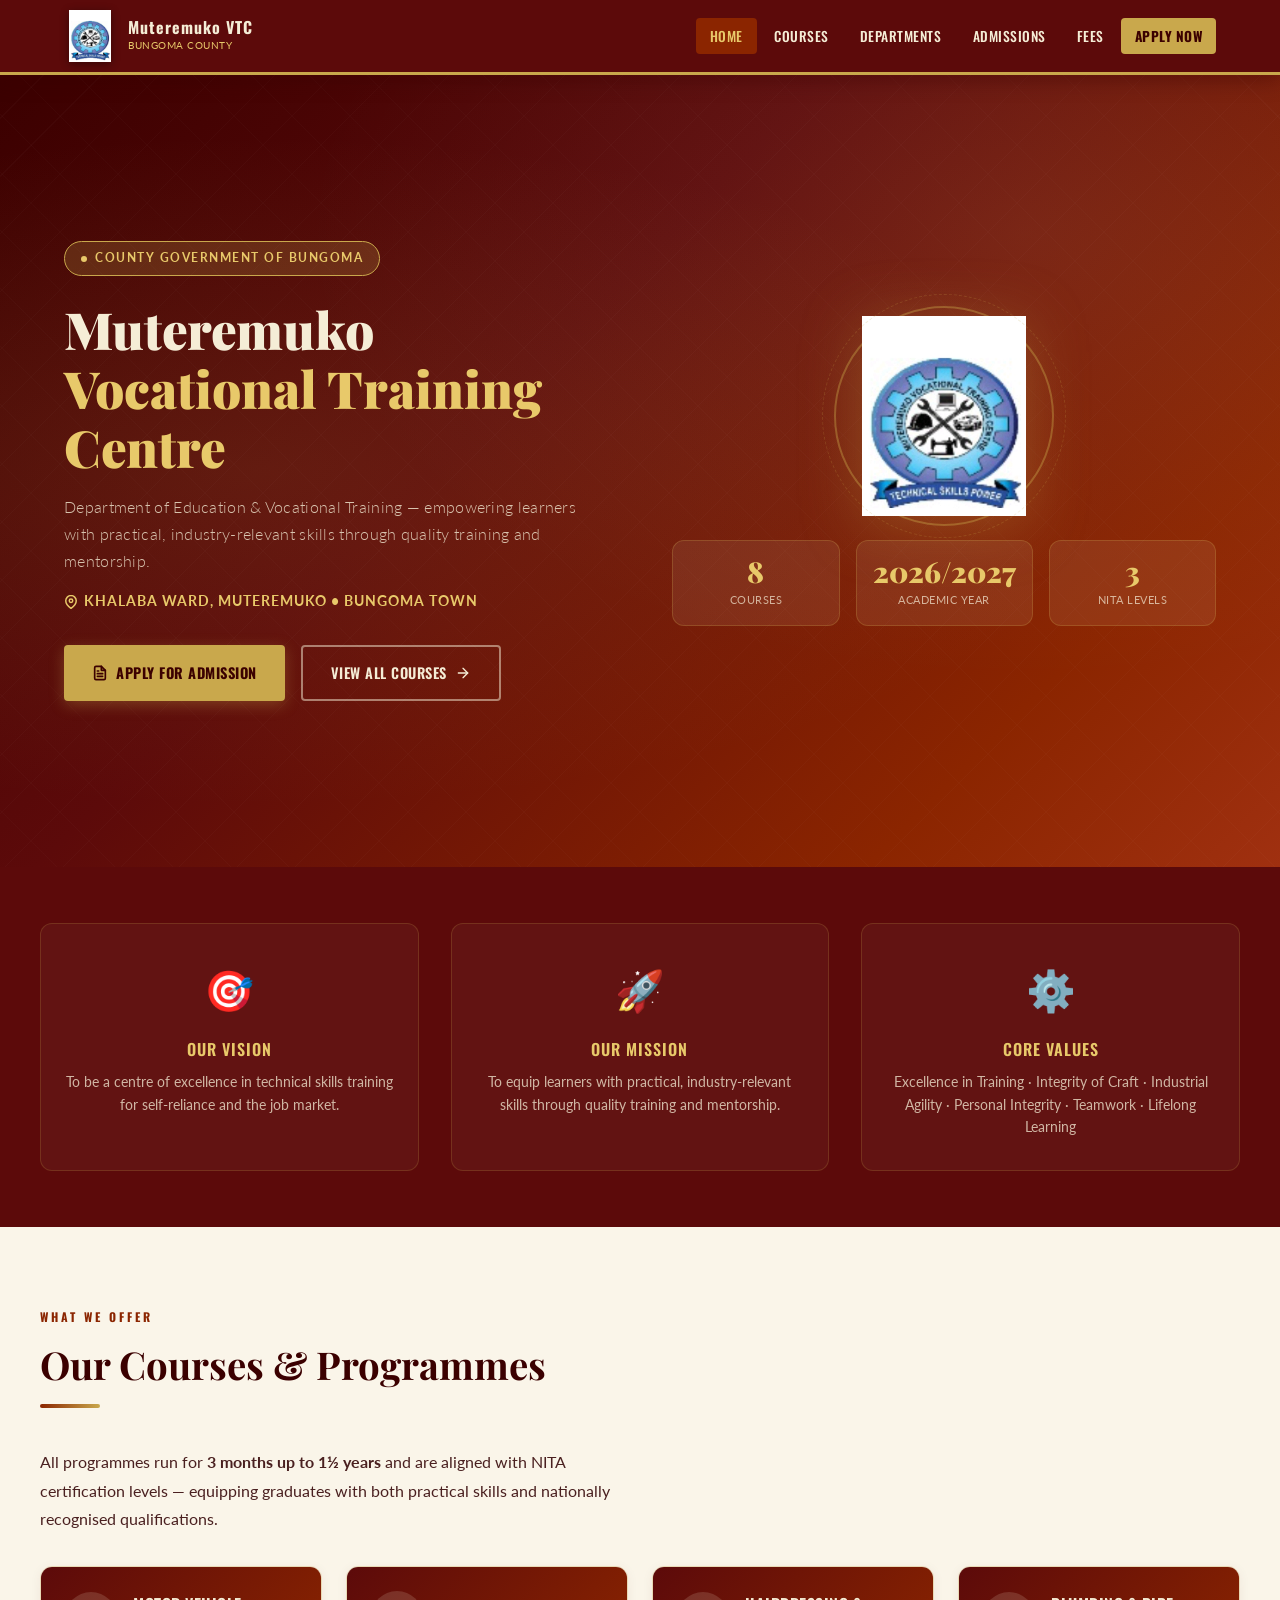
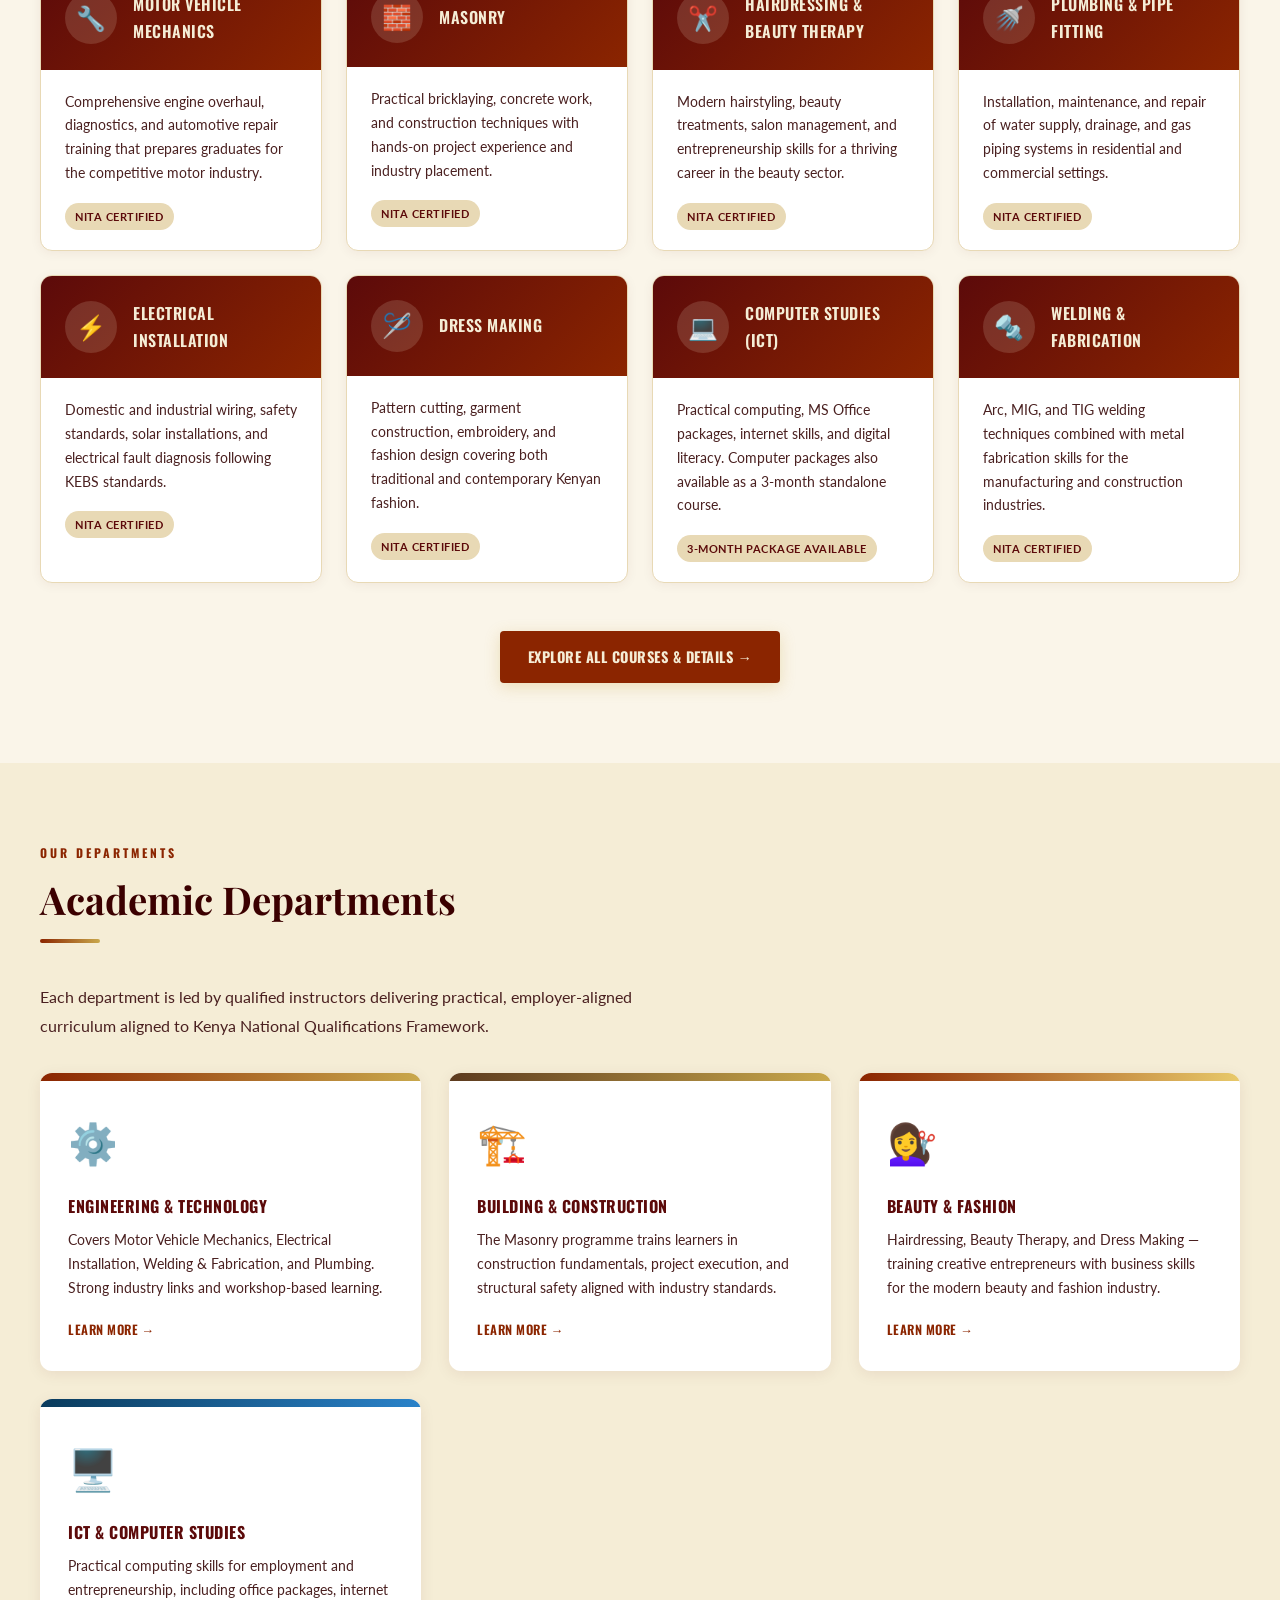
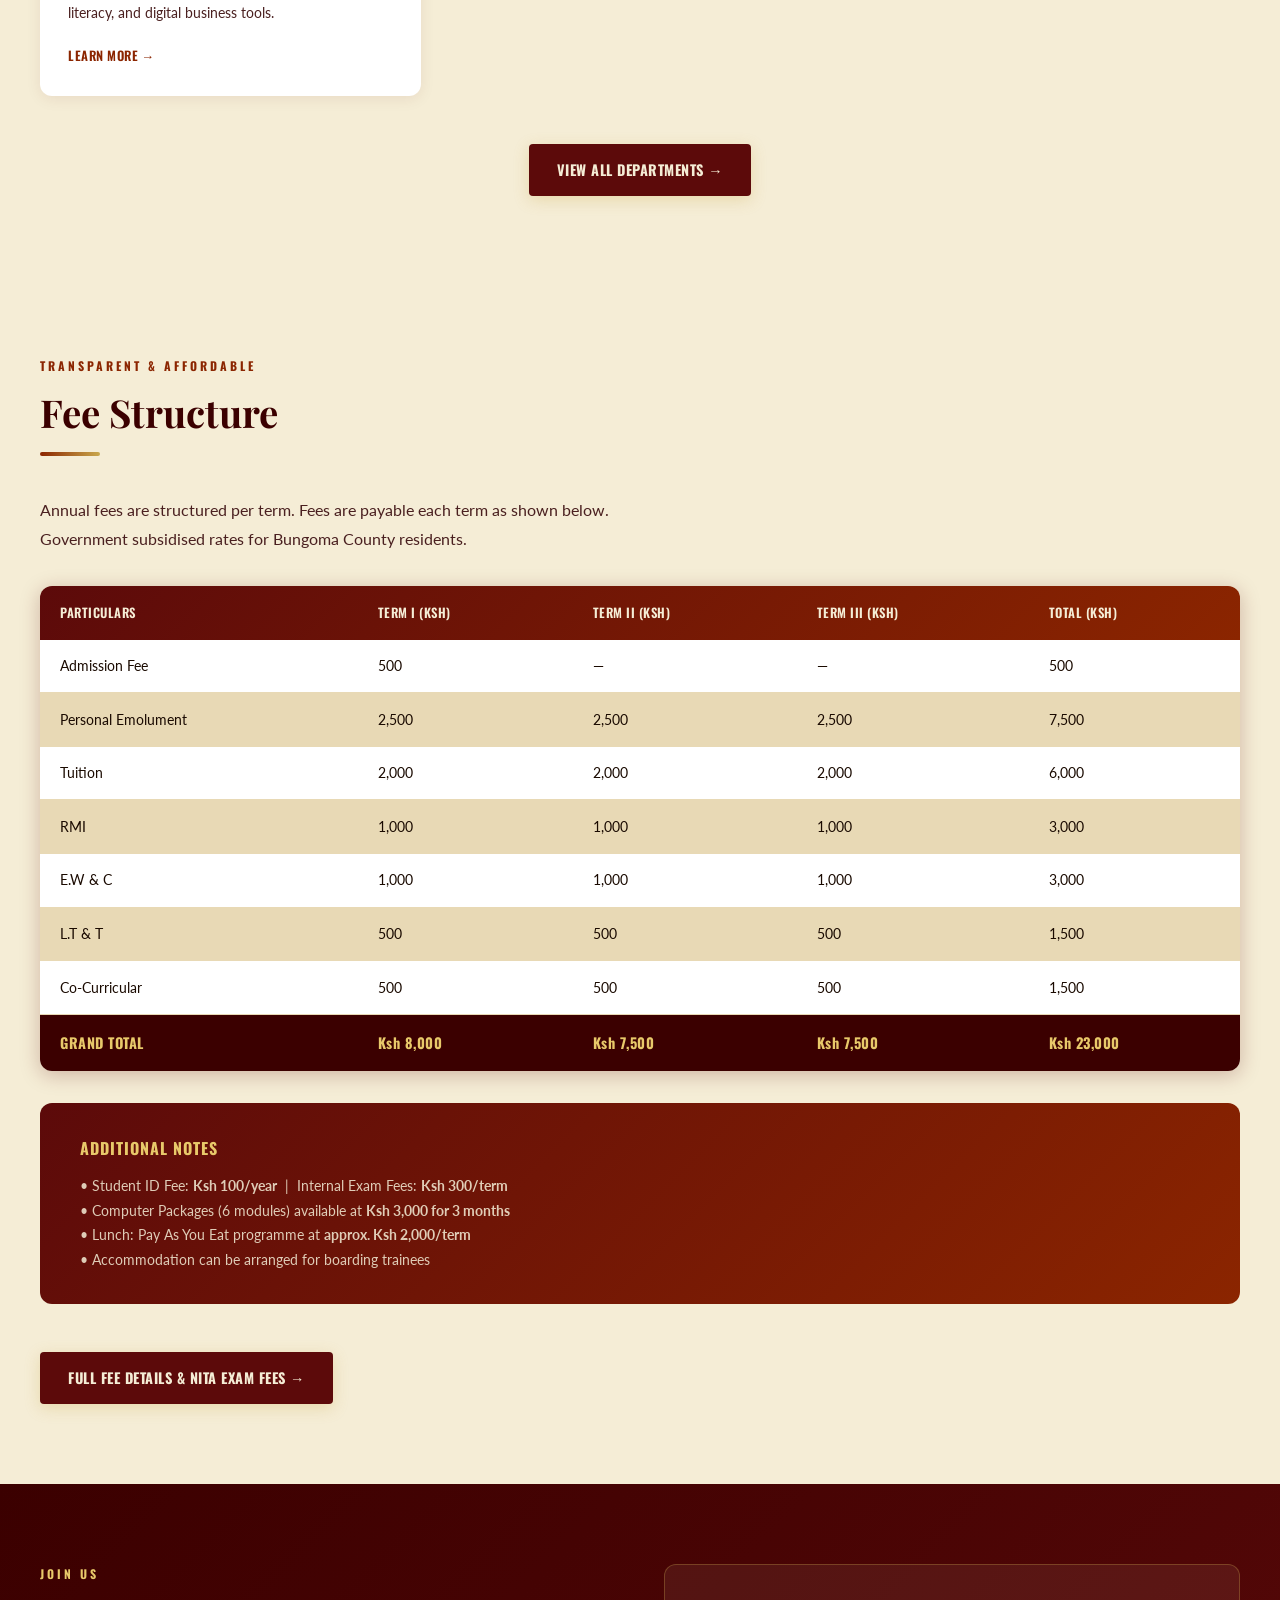
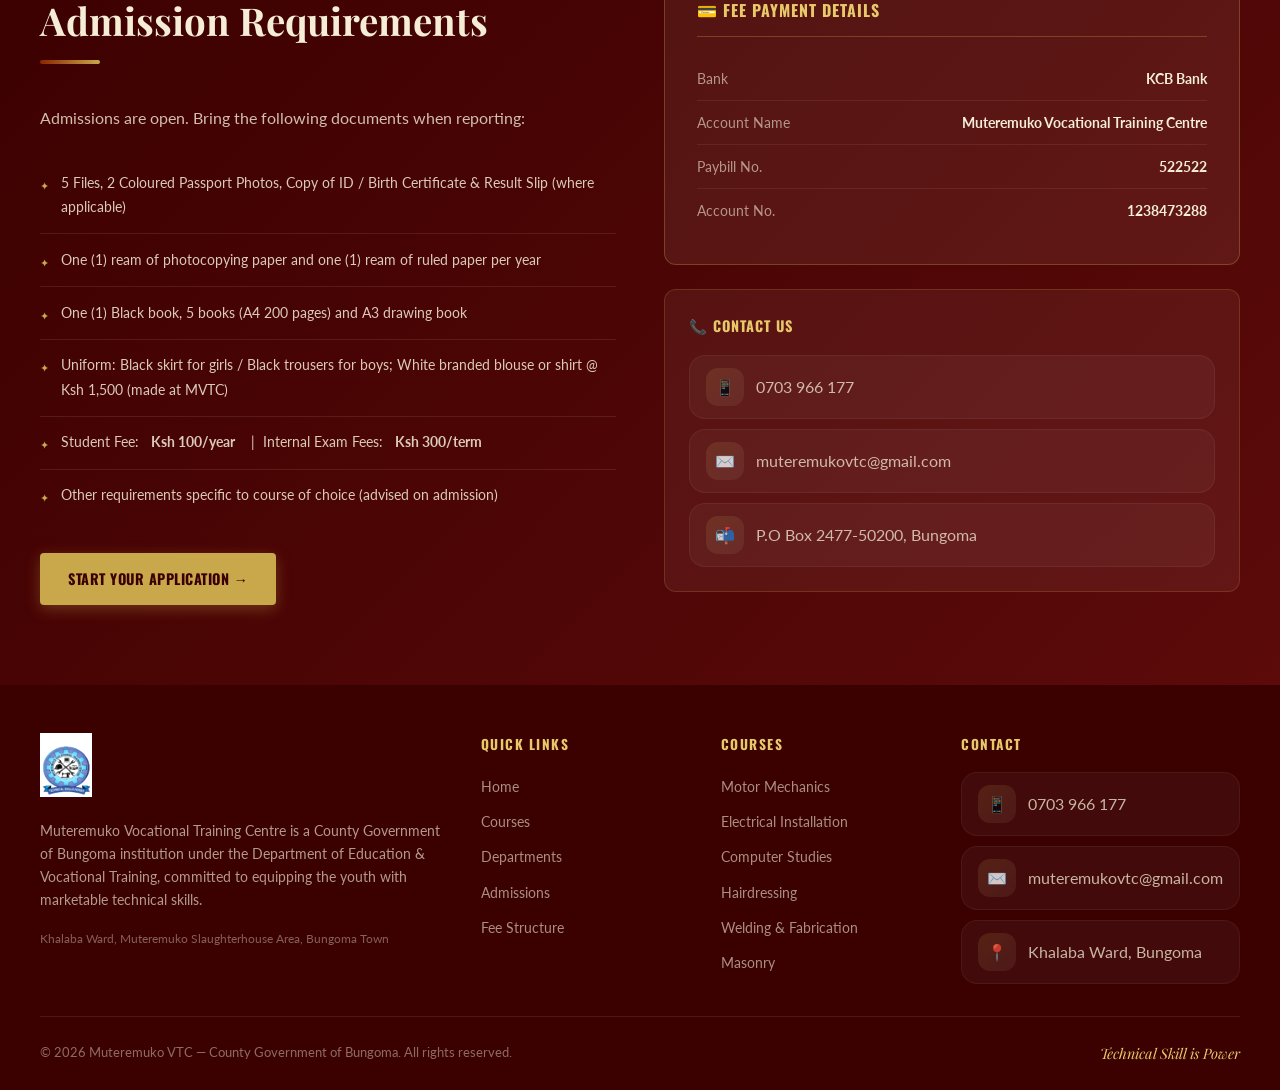
==== index.html @ 50df10f2 "Add files via upload" ====
<!DOCTYPE html>
<html lang="en">
<head>
  <meta charset="UTF-8" />
  <meta name="viewport" content="width=device-width, initial-scale=1.0" />
  <title>Muteremuko VTC | Bungoma County – Technical Skills is Power</title>
  <meta name="description" content="Muteremuko Vocational Training Centre – Bungoma County's premier government vocational institution offering quality skills training in Motor Mechanics, Masonry, Hairdressing, Plumbing, ICT, and more.">
  <link rel="stylesheet" href="style.css" />
</head>
<body>

<!-- NAVBAR -->
<nav class="navbar" role="navigation" aria-label="Main Navigation">
  <div class="nav-container">
    <a href="index.html" class="nav-brand" aria-label="Muteremuko VTC Home">
      <img src="logo.jpeg" alt="Muteremuko VTC Logo" />
      <div class="nav-brand-text">
        <span class="nav-brand-name">Muteremuko VTC</span>
        <span class="nav-brand-sub">Bungoma County</span>
      </div>
    </a>
    <ul class="nav-links">
      <li><a href="index.html" class="active">Home</a></li>
      <li><a href="courses.html">Courses</a></li>
      <li><a href="departments.html">Departments</a></li>
      <li><a href="admissions.html">Admissions</a></li>
      <li><a href="fees.html">Fees</a></li>
      <li class="nav-cta"><a href="admissions.html">Apply Now</a></li>
    </ul>
    <button class="hamburger" aria-label="Toggle menu" aria-expanded="false">
      <span></span><span></span><span></span>
    </button>
  </div>
</nav>

<!-- HERO -->
<section class="hero" aria-label="Welcome Banner">
  <div class="hero-pattern" aria-hidden="true"></div>
  <div class="hero-content">
    <div class="hero-text">
      <div class="hero-badge">County Government of Bungoma</div>
      <h1 class="hero-title">
        Muteremuko<br>
        <span>Vocational Training Centre</span>
      </h1>
      <p class="hero-subtitle">
        Department of Education &amp; Vocational Training — empowering learners with practical, industry-relevant skills through quality training and mentorship.
      </p>
      <p class="hero-location">
        <svg width="14" height="14" viewBox="0 0 24 24" fill="none" stroke="currentColor" stroke-width="2.5" stroke-linecap="round" stroke-linejoin="round" aria-hidden="true"><path d="M21 10c0 7-9 13-9 13s-9-6-9-13a9 9 0 0118 0z"/><circle cx="12" cy="10" r="3"/></svg>
        Khalaba Ward, Muteremuko &bull; Bungoma Town
      </p>
      <div class="hero-actions">
        <a href="admissions.html" class="btn-primary">
          <svg width="16" height="16" viewBox="0 0 24 24" fill="none" stroke="currentColor" stroke-width="2.5" stroke-linecap="round" stroke-linejoin="round" aria-hidden="true"><path d="M14 2H6a2 2 0 00-2 2v16a2 2 0 002 2h12a2 2 0 002-2V8z"/><polyline points="14 2 14 8 20 8"/><line x1="16" y1="13" x2="8" y2="13"/><line x1="16" y1="17" x2="8" y2="17"/><polyline points="10 9 9 9 8 9"/></svg>
          Apply for Admission
        </a>
        <a href="courses.html" class="btn-secondary">
          View All Courses
          <svg width="16" height="16" viewBox="0 0 24 24" fill="none" stroke="currentColor" stroke-width="2" stroke-linecap="round" stroke-linejoin="round" aria-hidden="true"><line x1="5" y1="12" x2="19" y2="12"/><polyline points="12 5 19 12 12 19"/></svg>
        </a>
      </div>
    </div>
    <div class="hero-visual" aria-hidden="true">
      <div class="hero-logo-wrapper">
        <img src="logo.jpeg" alt="Muteremuko VTC Crest" />
      </div>
      <div class="hero-stats">
        <div class="stat-card">
          <div class="stat-number" data-count="8">0</div>
          <div class="stat-label">Courses</div>
        </div>
        <div class="stat-card">
          <div class="stat-number"><span class="auto-academic-year">2026/2027</span></div>
          <div class="stat-label">Academic Year</div>
        </div>
        <div class="stat-card">
          <div class="stat-number" data-count="3">0</div>
          <div class="stat-label">NITA Levels</div>
        </div>
      </div>
    </div>
  </div>
</section>

<!-- ABOUT STRIP -->
<div class="about-strip" aria-label="Our Mission and Values">
  <div class="about-strip-grid">
    <div class="about-strip-item reveal">
      <div class="about-strip-icon">🎯</div>
      <h3>Our Vision</h3>
      <p>To be a centre of excellence in technical skills training for self-reliance and the job market.</p>
    </div>
    <div class="about-strip-item reveal">
      <div class="about-strip-icon">🚀</div>
      <h3>Our Mission</h3>
      <p>To equip learners with practical, industry-relevant skills through quality training and mentorship.</p>
    </div>
    <div class="about-strip-item reveal">
      <div class="about-strip-icon">⚙️</div>
      <h3>Core Values</h3>
      <p>Excellence in Training · Integrity of Craft · Industrial Agility · Personal Integrity · Teamwork · Lifelong Learning</p>
    </div>
  </div>
</div>

<!-- COURSES SECTION -->
<section class="courses-section" id="courses" aria-labelledby="courses-heading">
  <div class="section-container">
    <p class="section-label reveal">What We Offer</p>
    <h2 class="section-title reveal" id="courses-heading">Our Courses &amp; Programmes</h2>
    <div class="section-divider reveal" aria-hidden="true"></div>
    <p class="section-intro reveal">
      All programmes run for <strong>3 months up to 1½ years</strong> and are aligned with NITA certification levels — equipping graduates with both practical skills and nationally recognised qualifications.
    </p>

    <div class="courses-grid">
      <a href="courses.html#motor-vehicle" class="course-card reveal">
        <div class="course-card-header">
          <div class="course-icon">🔧</div>
          <h3>Motor Vehicle Mechanics</h3>
        </div>
        <div class="course-card-body">
          <p>Comprehensive engine overhaul, diagnostics, and automotive repair training that prepares graduates for the competitive motor industry.</p>
          <span class="course-tag">NITA Certified</span>
        </div>
      </a>

      <a href="courses.html#masonry" class="course-card reveal">
        <div class="course-card-header">
          <div class="course-icon">🧱</div>
          <h3>Masonry</h3>
        </div>
        <div class="course-card-body">
          <p>Practical bricklaying, concrete work, and construction techniques with hands-on project experience and industry placement.</p>
          <span class="course-tag">NITA Certified</span>
        </div>
      </a>

      <a href="courses.html#hairdressing" class="course-card reveal">
        <div class="course-card-header">
          <div class="course-icon">✂️</div>
          <h3>Hairdressing &amp; Beauty Therapy</h3>
        </div>
        <div class="course-card-body">
          <p>Modern hairstyling, beauty treatments, salon management, and entrepreneurship skills for a thriving career in the beauty sector.</p>
          <span class="course-tag">NITA Certified</span>
        </div>
      </a>

      <a href="courses.html#plumbing" class="course-card reveal">
        <div class="course-card-header">
          <div class="course-icon">🚿</div>
          <h3>Plumbing &amp; Pipe Fitting</h3>
        </div>
        <div class="course-card-body">
          <p>Installation, maintenance, and repair of water supply, drainage, and gas piping systems in residential and commercial settings.</p>
          <span class="course-tag">NITA Certified</span>
        </div>
      </a>

      <a href="courses.html#electrical" class="course-card reveal">
        <div class="course-card-header">
          <div class="course-icon">⚡</div>
          <h3>Electrical Installation</h3>
        </div>
        <div class="course-card-body">
          <p>Domestic and industrial wiring, safety standards, solar installations, and electrical fault diagnosis following KEBS standards.</p>
          <span class="course-tag">NITA Certified</span>
        </div>
      </a>

      <a href="courses.html#dressmaking" class="course-card reveal">
        <div class="course-card-header">
          <div class="course-icon">🪡</div>
          <h3>Dress Making</h3>
        </div>
        <div class="course-card-body">
          <p>Pattern cutting, garment construction, embroidery, and fashion design covering both traditional and contemporary Kenyan fashion.</p>
          <span class="course-tag">NITA Certified</span>
        </div>
      </a>

      <a href="courses.html#ict" class="course-card reveal">
        <div class="course-card-header">
          <div class="course-icon">💻</div>
          <h3>Computer Studies (ICT)</h3>
        </div>
        <div class="course-card-body">
          <p>Practical computing, MS Office packages, internet skills, and digital literacy. Computer packages also available as a 3-month standalone course.</p>
          <span class="course-tag">3-Month Package Available</span>
        </div>
      </a>

      <a href="courses.html#welding" class="course-card reveal">
        <div class="course-card-header">
          <div class="course-icon">🔩</div>
          <h3>Welding &amp; Fabrication</h3>
        </div>
        <div class="course-card-body">
          <p>Arc, MIG, and TIG welding techniques combined with metal fabrication skills for the manufacturing and construction industries.</p>
          <span class="course-tag">NITA Certified</span>
        </div>
      </a>
    </div>

    <div class="courses-cta reveal">
      <a href="courses.html" class="btn-primary" style="background: var(--brick-red); color: var(--cream);">
        Explore All Courses &amp; Details →
      </a>
    </div>
  </div>
</section>

<!-- DEPARTMENTS PREVIEW -->
<section style="background: var(--cream); padding: 5rem 1.5rem;" aria-labelledby="dept-heading">
  <div class="section-container">
    <p class="section-label reveal">Our Departments</p>
    <h2 class="section-title reveal" id="dept-heading">Academic Departments</h2>
    <div class="section-divider reveal" aria-hidden="true"></div>
    <p class="section-intro reveal">Each department is led by qualified instructors delivering practical, employer-aligned curriculum aligned to Kenya National Qualifications Framework.</p>

    <div class="dept-grid">
      <a href="departments.html#engineering" class="dept-card reveal">
        <div class="dept-card-banner"></div>
        <div class="dept-card-body">
          <div class="dept-icon">⚙️</div>
          <h3>Engineering &amp; Technology</h3>
          <p>Covers Motor Vehicle Mechanics, Electrical Installation, Welding &amp; Fabrication, and Plumbing. Strong industry links and workshop-based learning.</p>
          <span class="dept-link">Learn More →</span>
        </div>
      </a>

      <a href="departments.html#construction" class="dept-card reveal">
        <div class="dept-card-banner" style="background: linear-gradient(to right, #5C3A1E, #C9A84C);"></div>
        <div class="dept-card-body">
          <div class="dept-icon">🏗️</div>
          <h3>Building &amp; Construction</h3>
          <p>The Masonry programme trains learners in construction fundamentals, project execution, and structural safety aligned with industry standards.</p>
          <span class="dept-link">Learn More →</span>
        </div>
      </a>

      <a href="departments.html#hospitality" class="dept-card reveal">
        <div class="dept-card-banner" style="background: linear-gradient(to right, #8B2500, #E8C96A);"></div>
        <div class="dept-card-body">
          <div class="dept-icon">💇‍♀️</div>
          <h3>Beauty &amp; Fashion</h3>
          <p>Hairdressing, Beauty Therapy, and Dress Making — training creative entrepreneurs with business skills for the modern beauty and fashion industry.</p>
          <span class="dept-link">Learn More →</span>
        </div>
      </a>

      <a href="departments.html#ict" class="dept-card reveal">
        <div class="dept-card-banner" style="background: linear-gradient(to right, #0A3B5C, #2A82C9);"></div>
        <div class="dept-card-body">
          <div class="dept-icon">🖥️</div>
          <h3>ICT &amp; Computer Studies</h3>
          <p>Practical computing skills for employment and entrepreneurship, including office packages, internet literacy, and digital business tools.</p>
          <span class="dept-link">Learn More →</span>
        </div>
      </a>
    </div>

    <div class="courses-cta reveal">
      <a href="departments.html" class="btn-primary" style="background: var(--maroon); color: var(--cream);">
        View All Departments →
      </a>
    </div>
  </div>
</section>

<!-- FEE SNAPSHOT -->
<section class="fees-section" id="fees" aria-labelledby="fees-heading">
  <div class="section-container">
    <p class="section-label reveal">Transparent &amp; Affordable</p>
    <h2 class="section-title reveal" id="fees-heading">Fee Structure</h2>
    <div class="section-divider reveal" aria-hidden="true"></div>
    <p class="section-intro reveal">Annual fees are structured per term. Fees are payable each term as shown below. Government subsidised rates for Bungoma County residents.</p>

    <div class="fee-table-wrapper reveal">
      <table class="fee-table" aria-label="Annual Fee Structure">
        <thead>
          <tr>
            <th>Particulars</th>
            <th>Term I (Ksh)</th>
            <th>Term II (Ksh)</th>
            <th>Term III (Ksh)</th>
            <th>Total (Ksh)</th>
          </tr>
        </thead>
        <tbody>
          <tr><td>Admission Fee</td><td>500</td><td>—</td><td>—</td><td>500</td></tr>
          <tr><td>Personal Emolument</td><td>2,500</td><td>2,500</td><td>2,500</td><td>7,500</td></tr>
          <tr><td>Tuition</td><td>2,000</td><td>2,000</td><td>2,000</td><td>6,000</td></tr>
          <tr><td>RMI</td><td>1,000</td><td>1,000</td><td>1,000</td><td>3,000</td></tr>
          <tr><td>E.W &amp; C</td><td>1,000</td><td>1,000</td><td>1,000</td><td>3,000</td></tr>
          <tr><td>L.T &amp; T</td><td>500</td><td>500</td><td>500</td><td>1,500</td></tr>
          <tr><td>Co-Curricular</td><td>500</td><td>500</td><td>500</td><td>1,500</td></tr>
        </tbody>
        <tfoot>
          <tr>
            <td>GRAND TOTAL</td>
            <td>Ksh 8,000</td>
            <td>Ksh 7,500</td>
            <td>Ksh 7,500</td>
            <td>Ksh 23,000</td>
          </tr>
        </tfoot>
      </table>
    </div>

    <div style="margin-top: 1.5rem;" class="reveal">
      <div class="highlight-box">
        <h3>Additional Notes</h3>
        <p>
          • Student ID Fee: <strong>Ksh 100/year</strong> &nbsp;|&nbsp; Internal Exam Fees: <strong>Ksh 300/term</strong><br>
          • Computer Packages (6 modules) available at <strong>Ksh 3,000 for 3 months</strong><br>
          • Lunch: Pay As You Eat programme at <strong>approx. Ksh 2,000/term</strong><br>
          • Accommodation can be arranged for boarding trainees
        </p>
      </div>
    </div>

    <div class="courses-cta reveal" style="text-align: left;">
      <a href="fees.html" class="btn-primary" style="background: var(--maroon); color: var(--cream);">Full Fee Details &amp; NITA Exam Fees →</a>
    </div>
  </div>
</section>

<!-- ADMISSION CTA -->
<section class="admission-section" id="admissions" aria-labelledby="admissions-heading">
  <div class="section-container">
    <div style="display: grid; grid-template-columns: 1fr 1fr; gap: 3rem; align-items: start;">
      <div>
        <p class="section-label reveal">Join Us</p>
        <h2 class="section-title reveal" id="admissions-heading">Admission Requirements</h2>
        <div class="section-divider reveal" aria-hidden="true"></div>
        <p class="section-intro reveal">Admissions are open. Bring the following documents when reporting:</p>

        <ul class="req-list reveal" style="margin-top: 1.5rem;">
          <li>5 Files, 2 Coloured Passport Photos, Copy of ID / Birth Certificate &amp; Result Slip (where applicable)</li>
          <li>One (1) ream of photocopying paper and one (1) ream of ruled paper per year</li>
          <li>One (1) Black book, 5 books (A4 200 pages) and A3 drawing book</li>
          <li>Uniform: Black skirt for girls / Black trousers for boys; White branded blouse or shirt @ Ksh 1,500 (made at MVTC)</li>
          <li>Student Fee: <strong>Ksh 100/year</strong> &nbsp;|&nbsp; Internal Exam Fees: <strong>Ksh 300/term</strong></li>
          <li>Other requirements specific to course of choice (advised on admission)</li>
        </ul>

        <div style="margin-top: 2rem;" class="reveal">
          <a href="admissions.html" class="btn-primary">Start Your Application →</a>
        </div>
      </div>
      <div class="reveal">
        <div class="bank-details">
          <h3>💳 Fee Payment Details</h3>
          <div class="bank-row"><span class="bank-label">Bank</span><span class="bank-value">KCB Bank</span></div>
          <div class="bank-row"><span class="bank-label">Account Name</span><span class="bank-value">Muteremuko Vocational Training Centre</span></div>
          <div class="bank-row"><span class="bank-label">Paybill No.</span><span class="bank-value">522522</span></div>
          <div class="bank-row"><span class="bank-label">Account No.</span><span class="bank-value">1238473288</span></div>
        </div>

        <div style="margin-top: 1.5rem; background: rgba(245,237,214,0.06); border: 1px solid rgba(201,168,76,0.2); border-radius: 12px; padding: 1.5rem;">
          <h3 style="font-family: var(--font-heading); color: var(--gold-light); text-transform: uppercase; font-size: 0.9rem; letter-spacing: 1px; margin-bottom: 1rem;">📞 Contact Us</h3>
          <div class="footer-contact-list">
            <a href="https://wa.me/2540703966177" target="_blank" class="footer-contact-item">
              <span class="footer-icon">📱</span>
              <span>0703 966 177</span>
            </a>
            <a href="https://mail.google.com/mail/?view=cm&to=muteremukovtc@gmail.com" target="_blank" class="footer-contact-item">
              <span class="footer-icon">✉️</span>
              <span>muteremukovtc@gmail.com</span>
            </a>
            <a href="https://www.google.com/maps/search/?api=1&query=Muteremuko+VTC+Bungoma" target="_blank" class="footer-contact-item">
              <span class="footer-icon">📬</span>
              <span>P.O Box 2477-50200, Bungoma</span>
            </a>
          </div>
        </div>
      </div>
    </div>
  </div>
</section>

<!-- FOOTER -->
<footer>
  <div class="footer-grid">
    <div class="footer-brand">
      <img src="logo.jpeg" alt="Muteremuko VTC Logo" />
      <p>
        Muteremuko Vocational Training Centre is a County Government of Bungoma institution under the Department of Education &amp; Vocational Training, committed to equipping the youth with marketable technical skills.
      </p>
      <p style="margin-top: 1rem; color: rgba(245,237,214,0.4); font-size: 0.75rem;">
        Khalaba Ward, Muteremuko Slaughterhouse Area, Bungoma Town
      </p>
    </div>
    <div class="footer-col">
      <h4>Quick Links</h4>
      <ul>
        <li><a href="index.html">Home</a></li>
        <li><a href="courses.html">Courses</a></li>
        <li><a href="departments.html">Departments</a></li>
        <li><a href="admissions.html">Admissions</a></li>
        <li><a href="fees.html">Fee Structure</a></li>
      </ul>
    </div>
    <div class="footer-col">
      <h4>Courses</h4>
      <ul>
        <li><a href="courses.html#motor-vehicle">Motor Mechanics</a></li>
        <li><a href="courses.html#electrical">Electrical Installation</a></li>
        <li><a href="courses.html#ict">Computer Studies</a></li>
        <li><a href="courses.html#hairdressing">Hairdressing</a></li>
        <li><a href="courses.html#welding">Welding &amp; Fabrication</a></li>
        <li><a href="courses.html#masonry">Masonry</a></li>
      </ul>
    </div>
    <div class="footer-col">
      <h4>Contact</h4>
      <div class="footer-contact-list">
        <a href="https://wa.me/2540703966177" target="_blank" class="footer-contact-item">
          <span class="footer-icon">📱</span>
          <span>0703 966 177</span>
        </a>
        <a href="https://mail.google.com/mail/?view=cm&to=muteremukovtc@gmail.com" target="_blank" class="footer-contact-item">
          <span class="footer-icon">✉️</span>
          <span>muteremukovtc@gmail.com</span>
        </a>
        <a href="https://www.google.com/maps/search/?api=1&query=Muteremuko+VTC+Bungoma" target="_blank" class="footer-contact-item">
          <span class="footer-icon">📍</span>
          <span>Khalaba Ward, Bungoma</span>
        </a>
      </div>
    </div>
  </div>
  <div class="footer-bottom">
    <p>&copy; <span class="auto-year">2026</span> Muteremuko VTC &mdash; County Government of Bungoma. All rights reserved.</p>
    <p class="footer-motto">Technical Skill is Power</p>
  </div>
</footer>

<!-- Back to Top -->
<button class="back-to-top" aria-label="Back to top">&#8593;</button>

<script src="main.js"></script>
</body>
</html>
---- style.css ----
/* ============================================
   MUTEREMUKO VTC - MAIN STYLESHEET
   Color Palette: Brick Red, Maroon, Cream
   ============================================ */

@import url('https://fonts.googleapis.com/css2?family=Playfair+Display:wght@400;600;700;900&family=Lato:wght@300;400;700&family=Oswald:wght@400;500;600;700&display=swap');

:root {
  --brick-red: #8B2500;
  --maroon: #5C0A0A;
  --deep-maroon: #3B0000;
  --cream: #F5EDD6;
  --cream-light: #FAF5E9;
  --cream-dark: #E8D9B5;
  --gold: #C9A84C;
  --gold-light: #E8C96A;
  --text-dark: #1A0A00;
  --text-mid: #4A2020;
  --white: #FFFFFF;
  --shadow: rgba(92, 10, 10, 0.25);
  --shadow-deep: rgba(59, 0, 0, 0.45);

  --font-display: 'Playfair Display', Georgia, serif;
  --font-heading: 'Oswald', sans-serif;
  --font-body: 'Lato', sans-serif;

  --transition: 0.3s ease;
  --radius: 4px;
  --radius-lg: 12px;
}

*, *::before, *::after {
  box-sizing: border-box;
  margin: 0;
  padding: 0;
}

html {
  scroll-behavior: smooth;
}

body {
  font-family: var(--font-body);
  background-color: var(--cream-light);
  color: var(--text-dark);
  line-height: 1.7;
  overflow-x: hidden;
}

/* ---- SCROLLBAR ---- */
::-webkit-scrollbar { width: 8px; }
::-webkit-scrollbar-track { background: var(--cream-dark); }
::-webkit-scrollbar-thumb { background: var(--brick-red); border-radius: 4px; }

/* ============ NAVBAR ============ */
.navbar {
  position: sticky;
  top: 0;
  z-index: 1000;
  background: var(--maroon);
  border-bottom: 3px solid var(--gold);
  box-shadow: 0 4px 20px var(--shadow-deep);
}

.nav-container {
  max-width: 1200px;
  margin: 0 auto;
  padding: 0 1.5rem;
  display: flex;
  align-items: center;
  justify-content: space-between;
  height: 72px;
}

.nav-brand {
  display: flex;
  align-items: center;
  gap: 12px;
  text-decoration: none;
}

.nav-brand img {
  height: 52px;
  width: 52px;
  object-fit: contain;
  filter: drop-shadow(0 2px 4px rgba(0,0,0,0.4));
}

.nav-brand-text {
  display: flex;
  flex-direction: column;
}

.nav-brand-name {
  font-family: var(--font-heading);
  font-size: 1rem;
  font-weight: 700;
  color: var(--cream);
  letter-spacing: 1px;
  line-height: 1.2;
}

.nav-brand-sub {
  font-family: var(--font-body);
  font-size: 0.65rem;
  color: var(--gold-light);
  letter-spacing: 0.5px;
  text-transform: uppercase;
}

.nav-links {
  display: flex;
  list-style: none;
  gap: 0.25rem;
  align-items: center;
}

.nav-links a {
  font-family: var(--font-heading);
  font-size: 0.85rem;
  font-weight: 500;
  color: var(--cream);
  text-decoration: none;
  padding: 0.5rem 0.85rem;
  border-radius: var(--radius);
  letter-spacing: 0.5px;
  transition: background var(--transition), color var(--transition);
  text-transform: uppercase;
}

.nav-links a:hover,
.nav-links a.active {
  background: var(--brick-red);
  color: var(--gold-light);
}

.nav-links .nav-cta a {
  background: var(--gold);
  color: var(--deep-maroon);
  font-weight: 700;
}

.nav-links .nav-cta a:hover {
  background: var(--gold-light);
  color: var(--maroon);
}

.hamburger {
  display: none;
  flex-direction: column;
  gap: 5px;
  cursor: pointer;
  padding: 4px;
}

.hamburger span {
  display: block;
  width: 26px;
  height: 2px;
  background: var(--cream);
  border-radius: 2px;
  transition: var(--transition);
}

/* ============ HERO SECTION ============ */
.hero {
  position: relative;
  min-height: 88vh;
  background: linear-gradient(135deg, var(--deep-maroon) 0%, var(--maroon) 40%, var(--brick-red) 80%, #A03010 100%);
  display: flex;
  align-items: center;
  overflow: hidden;
}

.hero::before {
  content: '';
  position: absolute;
  inset: 0;
  background:
    radial-gradient(ellipse at 20% 50%, rgba(201,168,76,0.12) 0%, transparent 60%),
    radial-gradient(ellipse at 80% 20%, rgba(245,237,214,0.08) 0%, transparent 50%);
}

.hero-pattern {
  position: absolute;
  inset: 0;
  background-image:
    repeating-linear-gradient(45deg, transparent, transparent 40px, rgba(255,255,255,0.02) 40px, rgba(255,255,255,0.02) 41px),
    repeating-linear-gradient(-45deg, transparent, transparent 40px, rgba(255,255,255,0.02) 40px, rgba(255,255,255,0.02) 41px);
}

.hero-content {
  position: relative;
  max-width: 1200px;
  margin: 0 auto;
  padding: 4rem 1.5rem;
  display: grid;
  grid-template-columns: 1fr 1fr;
  gap: 4rem;
  align-items: center;
}

.hero-text { animation: fadeInLeft 0.8s ease forwards; }

.hero-badge {
  display: inline-flex;
  align-items: center;
  gap: 8px;
  background: rgba(201,168,76,0.2);
  border: 1px solid var(--gold);
  border-radius: 100px;
  padding: 0.4rem 1rem;
  margin-bottom: 1.5rem;
  font-family: var(--font-body);
  font-size: 0.75rem;
  font-weight: 700;
  color: var(--gold-light);
  letter-spacing: 1.5px;
  text-transform: uppercase;
}

.hero-badge::before {
  content: '';
  width: 6px;
  height: 6px;
  background: var(--gold-light);
  border-radius: 50%;
  animation: pulse 2s infinite;
}

@keyframes pulse {
  0%, 100% { opacity: 1; transform: scale(1); }
  50% { opacity: 0.5; transform: scale(1.3); }
}

.hero-title {
  font-family: var(--font-display);
  font-size: clamp(2rem, 4vw, 3.2rem);
  font-weight: 900;
  color: var(--cream);
  line-height: 1.15;
  margin-bottom: 1rem;
}

.hero-title span {
  color: var(--gold-light);
  display: block;
}

.hero-subtitle {
  font-size: 1rem;
  color: rgba(245,237,214,0.8);
  margin-bottom: 1rem;
  font-weight: 300;
  letter-spacing: 0.3px;
}

.hero-location {
  display: flex;
  align-items: center;
  gap: 6px;
  color: var(--gold-light);
  font-size: 0.85rem;
  margin-bottom: 2rem;
  font-weight: 700;
  text-transform: uppercase;
  letter-spacing: 1px;
}

.hero-location svg { flex-shrink: 0; }

.hero-actions {
  display: flex;
  gap: 1rem;
  flex-wrap: wrap;
}

.btn-primary {
  display: inline-flex;
  align-items: center;
  gap: 8px;
  background: var(--gold);
  color: var(--deep-maroon);
  padding: 0.85rem 1.75rem;
  border-radius: var(--radius);
  font-family: var(--font-heading);
  font-size: 0.9rem;
  font-weight: 700;
  text-decoration: none;
  letter-spacing: 0.5px;
  text-transform: uppercase;
  transition: all var(--transition);
  box-shadow: 0 4px 15px rgba(201,168,76,0.3);
}

.btn-primary:hover {
  background: var(--gold-light);
  transform: translateY(-2px);
  box-shadow: 0 8px 25px rgba(201,168,76,0.4);
}

.btn-secondary {
  display: inline-flex;
  align-items: center;
  gap: 8px;
  background: transparent;
  color: var(--cream);
  padding: 0.85rem 1.75rem;
  border-radius: var(--radius);
  border: 2px solid rgba(245,237,214,0.5);
  font-family: var(--font-heading);
  font-size: 0.9rem;
  font-weight: 600;
  text-decoration: none;
  letter-spacing: 0.5px;
  text-transform: uppercase;
  transition: all var(--transition);
}

.btn-secondary:hover {
  border-color: var(--cream);
  background: rgba(245,237,214,0.1);
  transform: translateY(-2px);
}

.hero-visual {
  display: flex;
  flex-direction: column;
  align-items: center;
  gap: 1.5rem;
  animation: fadeInRight 0.8s ease 0.2s forwards;
  opacity: 0;
}

.hero-logo-wrapper {
  position: relative;
  width: 200px;
  height: 200px;
}

.hero-logo-wrapper::before {
  content: '';
  position: absolute;
  inset: -10px;
  border-radius: 50%;
  border: 2px solid rgba(201,168,76,0.4);
  animation: rotateBorder 12s linear infinite;
}

.hero-logo-wrapper::after {
  content: '';
  position: absolute;
  inset: -22px;
  border-radius: 50%;
  border: 1px dashed rgba(201,168,76,0.2);
  animation: rotateBorder 20s linear infinite reverse;
}

@keyframes rotateBorder {
  from { transform: rotate(0deg); }
  to { transform: rotate(360deg); }
}

.hero-logo-wrapper img {
  width: 100%;
  height: 100%;
  object-fit: contain;
  filter: drop-shadow(0 8px 30px rgba(201,168,76,0.3));
}

.hero-stats {
  display: grid;
  grid-template-columns: repeat(3, 1fr);
  gap: 1rem;
  width: 100%;
}

.stat-card {
  background: rgba(245,237,214,0.08);
  border: 1px solid rgba(201,168,76,0.25);
  border-radius: var(--radius-lg);
  padding: 1rem;
  text-align: center;
  transition: all var(--transition);
}

.stat-card:hover {
  background: rgba(245,237,214,0.13);
  border-color: rgba(201,168,76,0.5);
}

.stat-number {
  font-family: var(--font-display);
  font-size: 1.8rem;
  font-weight: 900;
  color: var(--gold-light);
  line-height: 1;
}

.stat-label {
  font-size: 0.7rem;
  color: rgba(245,237,214,0.7);
  text-transform: uppercase;
  letter-spacing: 0.5px;
  margin-top: 4px;
}

/* ============ SECTION COMMONS ============ */
section {
  padding: 5rem 1.5rem;
}

.section-container {
  max-width: 1200px;
  margin: 0 auto;
}

.section-label {
  font-family: var(--font-heading);
  font-size: 0.75rem;
  font-weight: 700;
  color: var(--brick-red);
  text-transform: uppercase;
  letter-spacing: 3px;
  margin-bottom: 0.75rem;
}

.section-title {
  font-family: var(--font-display);
  font-size: clamp(1.6rem, 3vw, 2.4rem);
  font-weight: 700;
  color: var(--deep-maroon);
  line-height: 1.25;
  margin-bottom: 1rem;
}

.section-intro {
  font-size: 1rem;
  color: var(--text-mid);
  max-width: 600px;
  line-height: 1.8;
}

.section-divider {
  width: 60px;
  height: 4px;
  background: linear-gradient(to right, var(--brick-red), var(--gold));
  border-radius: 2px;
  margin: 1rem 0 2.5rem;
}

/* ============ ABOUT STRIP ============ */
.about-strip {
  background: var(--maroon);
  padding: 3.5rem 1.5rem;
}

.about-strip-grid {
  max-width: 1200px;
  margin: 0 auto;
  display: grid;
  grid-template-columns: repeat(3, 1fr);
  gap: 2rem;
}

.about-strip-item {
  text-align: center;
  padding: 2rem 1.5rem;
  border: 1px solid rgba(201,168,76,0.2);
  border-radius: var(--radius-lg);
  background: rgba(245,237,214,0.04);
  transition: all var(--transition);
}

.about-strip-item:hover {
  background: rgba(245,237,214,0.09);
  border-color: var(--gold);
  transform: translateY(-4px);
}

.about-strip-icon {
  font-size: 2.5rem;
  margin-bottom: 0.75rem;
}

.about-strip-item h3 {
  font-family: var(--font-heading);
  font-size: 1rem;
  font-weight: 600;
  color: var(--gold-light);
  text-transform: uppercase;
  letter-spacing: 1px;
  margin-bottom: 0.5rem;
}

.about-strip-item p {
  font-size: 0.875rem;
  color: rgba(245,237,214,0.75);
  line-height: 1.6;
}

/* ============ COURSES PREVIEW ============ */
.courses-section {
  background: var(--cream-light);
}

.courses-grid {
  display: grid;
  grid-template-columns: repeat(auto-fill, minmax(280px, 1fr));
  gap: 1.5rem;
  margin-top: 2rem;
}

.course-card {
  background: var(--white);
  border: 1px solid var(--cream-dark);
  border-radius: var(--radius-lg);
  overflow: hidden;
  transition: all var(--transition);
  text-decoration: none;
  color: inherit;
  display: block;
  box-shadow: 0 2px 12px rgba(92,10,10,0.06);
}

.course-card:hover {
  transform: translateY(-6px);
  box-shadow: 0 12px 35px rgba(92,10,10,0.15);
  border-color: var(--brick-red);
}

.course-card-header {
  background: linear-gradient(135deg, var(--maroon), var(--brick-red));
  padding: 1.5rem;
  display: flex;
  align-items: center;
  gap: 1rem;
}

.course-icon {
  width: 52px;
  height: 52px;
  background: rgba(245,237,214,0.15);
  border-radius: 50%;
  display: flex;
  align-items: center;
  justify-content: center;
  font-size: 1.5rem;
  flex-shrink: 0;
}

.course-card-header h3 {
  font-family: var(--font-heading);
  font-size: 1rem;
  font-weight: 600;
  color: var(--cream);
  letter-spacing: 0.5px;
  text-transform: uppercase;
}

.course-card-body {
  padding: 1.25rem 1.5rem;
}

.course-card-body p {
  font-size: 0.875rem;
  color: var(--text-mid);
  line-height: 1.7;
  margin-bottom: 1rem;
}

.course-tag {
  display: inline-block;
  background: var(--cream-dark);
  color: var(--maroon);
  font-size: 0.7rem;
  font-weight: 700;
  text-transform: uppercase;
  letter-spacing: 0.5px;
  padding: 0.25rem 0.65rem;
  border-radius: 100px;
}

.courses-cta {
  text-align: center;
  margin-top: 3rem;
}

/* ============ FEE TABLE ============ */
.fees-section {
  background: var(--cream);
}

.fee-table-wrapper {
  overflow-x: auto;
  border-radius: var(--radius-lg);
  box-shadow: 0 4px 20px var(--shadow);
  margin-top: 2rem;
}

.fee-table {
  width: 100%;
  border-collapse: collapse;
  font-size: 0.875rem;
}

.fee-table thead {
  background: linear-gradient(135deg, var(--maroon), var(--brick-red));
}

.fee-table thead th {
  font-family: var(--font-heading);
  font-weight: 600;
  color: var(--cream);
  padding: 1rem 1.25rem;
  text-align: left;
  letter-spacing: 0.5px;
  text-transform: uppercase;
  font-size: 0.8rem;
}

.fee-table tbody tr:nth-child(even) {
  background: var(--cream-dark);
}

.fee-table tbody tr:nth-child(odd) {
  background: var(--white);
}

.fee-table tbody tr:hover {
  background: rgba(139,37,0,0.07);
}

.fee-table tbody td {
  padding: 0.9rem 1.25rem;
  color: var(--text-dark);
  border-bottom: 1px solid var(--cream-dark);
}

.fee-table tfoot td {
  padding: 1rem 1.25rem;
  background: var(--deep-maroon);
  color: var(--gold-light);
  font-family: var(--font-heading);
  font-weight: 700;
  font-size: 0.9rem;
  letter-spacing: 0.5px;
}

/* ============ ADMISSION ============ */
.admission-section {
  background: linear-gradient(135deg, var(--deep-maroon), var(--maroon));
  color: var(--cream);
}

.admission-section .section-title { color: var(--cream); }
.admission-section .section-label { color: var(--gold-light); }
.admission-section .section-intro { color: rgba(245,237,214,0.8); }

.admission-grid {
  display: grid;
  grid-template-columns: 1fr 1fr;
  gap: 3rem;
  margin-top: 2rem;
}

.req-list {
  list-style: none;
}

.req-list li {
  display: flex;
  gap: 0.75rem;
  padding: 0.85rem 0;
  border-bottom: 1px solid rgba(245,237,214,0.1);
  font-size: 0.9rem;
  color: rgba(245,237,214,0.85);
  align-items: flex-start;
}

.req-list li:last-child { border-bottom: none; }

.req-list li::before {
  content: '✦';
  color: var(--gold);
  font-size: 0.7rem;
  flex-shrink: 0;
  margin-top: 5px;
}

.bank-details {
  background: rgba(245,237,214,0.07);
  border: 1px solid rgba(201,168,76,0.3);
  border-radius: var(--radius-lg);
  padding: 2rem;
}

.bank-details h3 {
  font-family: var(--font-heading);
  font-size: 1rem;
  color: var(--gold-light);
  text-transform: uppercase;
  letter-spacing: 1px;
  margin-bottom: 1.25rem;
  padding-bottom: 0.75rem;
  border-bottom: 1px solid rgba(201,168,76,0.3);
}

.bank-row {
  display: flex;
  justify-content: space-between;
  padding: 0.6rem 0;
  font-size: 0.875rem;
  border-bottom: 1px solid rgba(245,237,214,0.08);
}

.bank-row:last-child { border-bottom: none; }

.bank-label { color: rgba(245,237,214,0.6); }
.bank-value { color: var(--cream); font-weight: 700; }

/* ============ NITA TABLE ============ */
.nita-section {
  background: var(--cream-light);
}

.nita-grid {
  display: grid;
  grid-template-columns: 1fr 1fr;
  gap: 2rem;
  margin-top: 2rem;
  align-items: start;
}

/* ============ CONTACT / FOOTER ============ */
.contact-section {
  background: var(--cream);
}

.contact-grid {
  display: grid;
  grid-template-columns: 1fr 1fr;
  gap: 3rem;
  margin-top: 2rem;
}

/* ---- Contact Cards (loc-card style) ---- */
.contact-cards {
  display: flex;
  flex-direction: column;
  gap: 1rem;
}

.contact-card-item {
  position: relative;
  display: flex;
  align-items: center;
  gap: 16px;
  padding: 18px 20px;
  border-radius: 18px;
  background: rgba(92,10,10,0.04);
  border: 1px solid rgba(92,10,10,0.1);
  text-decoration: none;
  color: var(--text-dark);
  overflow: hidden;
  transition: all var(--transition);
}

.contact-card-item:hover {
  transform: translateX(6px);
  background: rgba(92,10,10,0.08);
  border-color: rgba(139,37,0,0.3);
  box-shadow: 0 10px 30px rgba(92,10,10,0.12);
}

.contact-card-item::before {
  content: '';
  position: absolute;
  top: 0;
  left: -120%;
  width: 70%;
  height: 100%;
  background: linear-gradient(90deg, transparent, rgba(255,255,255,0.3), transparent);
  transition: all 0.7s ease;
}

.contact-card-item:hover::before { left: 130%; }

.contact-card-icon {
  width: 48px;
  height: 48px;
  display: flex;
  align-items: center;
  justify-content: center;
  border-radius: 14px;
  background: linear-gradient(135deg, rgba(139,37,0,0.15), rgba(201,168,76,0.15));
  font-size: 1.2rem;
  flex-shrink: 0;
  transition: all var(--transition);
}

.contact-card-item:hover .contact-card-icon {
  transform: scale(1.08);
  background: linear-gradient(135deg, var(--brick-red), var(--gold));
}

.contact-card-text strong {
  display: block;
  font-family: var(--font-heading);
  font-size: 0.75rem;
  text-transform: uppercase;
  letter-spacing: 1px;
  color: var(--brick-red);
  margin-bottom: 2px;
}

.contact-card-text span {
  font-size: 0.9rem;
  color: var(--text-mid);
}

/* ---- Footer contact items ---- */
.footer-contact-list {
  display: flex;
  flex-direction: column;
  gap: 10px;
}

.footer-contact-item {
  position: relative;
  display: flex;
  align-items: center;
  gap: 12px;
  padding: 12px 16px;
  border-radius: 16px;
  background: rgba(255,255,255,0.04);
  border: 1px solid rgba(255,255,255,0.06);
  text-decoration: none;
  color: rgba(245,237,214,0.75);
  overflow: hidden;
  transition: all var(--transition);
}

.footer-contact-item:hover {
  transform: translateX(6px);
  color: var(--cream);
  border-color: rgba(201,168,76,0.28);
  background: rgba(255,255,255,0.07);
  box-shadow: 0 10px 30px rgba(0,0,0,0.18), 0 0 20px rgba(201,168,76,0.08);
}

.footer-contact-item::before {
  content: '';
  position: absolute;
  top: 0;
  left: -120%;
  width: 70%;
  height: 100%;
  background: linear-gradient(90deg, transparent, rgba(255,255,255,0.08), transparent);
  transition: all 0.7s ease;
}

.footer-contact-item:hover::before { left: 130%; }

.footer-icon {
  width: 38px;
  height: 38px;
  display: flex;
  align-items: center;
  justify-content: center;
  border-radius: 12px;
  background: linear-gradient(135deg, rgba(201,168,76,0.15), rgba(255,255,255,0.06));
  font-size: 1rem;
  flex-shrink: 0;
  transition: all var(--transition);
}

.footer-contact-item:hover .footer-icon {
  transform: scale(1.08);
  background: linear-gradient(135deg, var(--gold-light), rgba(255,255,255,0.18));
}

.map-placeholder {
  background: var(--cream-dark);
  border: 2px dashed var(--brick-red);
  border-radius: var(--radius-lg);
  height: 280px;
  display: flex;
  align-items: center;
  justify-content: center;
  flex-direction: column;
  gap: 0.5rem;
  color: var(--text-mid);
}

.map-placeholder p { font-size: 0.875rem; font-weight: 600; }
.map-placeholder span { font-size: 2rem; }

/* ============ FOOTER ============ */
footer {
  background: var(--deep-maroon);
  color: var(--cream);
  padding: 3rem 1.5rem 1.5rem;
}

.footer-grid {
  max-width: 1200px;
  margin: 0 auto;
  display: grid;
  grid-template-columns: 2fr 1fr 1fr 1fr;
  gap: 2.5rem;
  padding-bottom: 2rem;
  border-bottom: 1px solid rgba(245,237,214,0.1);
}

.footer-brand img {
  height: 64px;
  margin-bottom: 1rem;
  filter: brightness(1.1);
}

.footer-brand p {
  font-size: 0.85rem;
  color: rgba(245,237,214,0.65);
  line-height: 1.7;
}

.footer-col h4 {
  font-family: var(--font-heading);
  font-size: 0.85rem;
  color: var(--gold-light);
  text-transform: uppercase;
  letter-spacing: 1.5px;
  margin-bottom: 1rem;
}

.footer-col ul {
  list-style: none;
}

.footer-col ul li {
  margin-bottom: 0.5rem;
}

.footer-col ul li a {
  font-size: 0.85rem;
  color: rgba(245,237,214,0.6);
  text-decoration: none;
  transition: color var(--transition);
}

.footer-col ul li a:hover { color: var(--gold-light); }

.footer-bottom {
  max-width: 1200px;
  margin: 0 auto;
  padding-top: 1.5rem;
  display: flex;
  justify-content: space-between;
  align-items: center;
  flex-wrap: wrap;
  gap: 1rem;
}

.footer-bottom p {
  font-size: 0.8rem;
  color: rgba(245,237,214,0.45);
}

.footer-motto {
  font-family: var(--font-display);
  font-style: italic;
  color: var(--gold-light) !important;
  font-size: 0.9rem !important;
  opacity: 1 !important;
}

/* ============ PAGE HERO (inner pages) ============ */
.page-hero {
  background: linear-gradient(135deg, var(--deep-maroon), var(--maroon), var(--brick-red));
  padding: 4rem 1.5rem 3rem;
  text-align: center;
  position: relative;
  overflow: hidden;
}

.page-hero::before {
  content: '';
  position: absolute;
  inset: 0;
  background-image: repeating-linear-gradient(
    45deg, transparent, transparent 30px,
    rgba(255,255,255,0.015) 30px, rgba(255,255,255,0.015) 31px
  );
}

.page-hero-content { position: relative; }

.page-hero h1 {
  font-family: var(--font-display);
  font-size: clamp(1.8rem, 4vw, 3rem);
  font-weight: 900;
  color: var(--cream);
  margin-bottom: 0.75rem;
}

.page-hero h1 span { color: var(--gold-light); }

.page-hero p {
  font-size: 1rem;
  color: rgba(245,237,214,0.8);
  max-width: 600px;
  margin: 0 auto 1rem;
}

.breadcrumb {
  display: flex;
  justify-content: center;
  gap: 0.5rem;
  font-size: 0.8rem;
  color: rgba(245,237,214,0.5);
}

.breadcrumb a { color: var(--gold-light); text-decoration: none; }
.breadcrumb a:hover { text-decoration: underline; }

/* ============ DEPT CARDS ============ */
.dept-grid {
  display: grid;
  grid-template-columns: repeat(auto-fill, minmax(300px, 1fr));
  gap: 1.75rem;
  margin-top: 2rem;
}

.dept-card {
  background: var(--white);
  border-radius: var(--radius-lg);
  overflow: hidden;
  box-shadow: 0 3px 15px rgba(92,10,10,0.08);
  transition: all var(--transition);
  text-decoration: none;
  color: inherit;
  display: block;
}

.dept-card:hover {
  transform: translateY(-5px);
  box-shadow: 0 14px 40px rgba(92,10,10,0.18);
}

.dept-card-banner {
  height: 8px;
  background: linear-gradient(to right, var(--brick-red), var(--gold));
}

.dept-card-body {
  padding: 1.75rem;
}

.dept-icon {
  font-size: 2.5rem;
  margin-bottom: 1rem;
}

.dept-card h3 {
  font-family: var(--font-heading);
  font-size: 1rem;
  color: var(--maroon);
  text-transform: uppercase;
  letter-spacing: 0.5px;
  margin-bottom: 0.5rem;
}

.dept-card p {
  font-size: 0.875rem;
  color: var(--text-mid);
  line-height: 1.7;
  margin-bottom: 1rem;
}

.dept-link {
  display: inline-flex;
  align-items: center;
  gap: 6px;
  font-family: var(--font-heading);
  font-size: 0.8rem;
  font-weight: 600;
  color: var(--brick-red);
  text-transform: uppercase;
  letter-spacing: 0.5px;
}

.dept-link:hover { color: var(--maroon); }

/* ============ HIGHLIGHT BOX ============ */
.highlight-box {
  background: linear-gradient(135deg, var(--maroon), var(--brick-red));
  border-radius: var(--radius-lg);
  padding: 2rem 2.5rem;
  color: var(--cream);
  margin-top: 2rem;
}

.highlight-box h3 {
  font-family: var(--font-heading);
  color: var(--gold-light);
  font-size: 1rem;
  text-transform: uppercase;
  letter-spacing: 1px;
  margin-bottom: 0.75rem;
}

.highlight-box p {
  font-size: 0.9rem;
  color: rgba(245,237,214,0.85);
  line-height: 1.7;
}

/* ============ ADMISSIONS FORM PAGE ============ */
.adm-layout {
  display: grid;
  grid-template-columns: 320px 1fr;
  gap: 2.5rem;
  align-items: start;
}

/* --- Sidebar --- */
.adm-sidebar {
  display: flex;
  flex-direction: column;
  gap: 1.5rem;
  position: sticky;
  top: 90px;
}

.adm-req-box {
  background: var(--white);
  border: 1px solid var(--cream-dark);
  border-radius: var(--radius-lg);
  padding: 1.5rem;
  box-shadow: 0 2px 12px rgba(92,10,10,0.06);
}

.adm-req-box h3 {
  font-family: var(--font-heading);
  font-size: 0.85rem;
  color: var(--maroon);
  text-transform: uppercase;
  letter-spacing: 1px;
  margin-bottom: 1.25rem;
  padding-bottom: 0.6rem;
  border-bottom: 2px solid var(--brick-red);
}

.adm-req-group {
  margin-bottom: 1rem;
}

.adm-req-group h4 {
  font-family: var(--font-heading);
  font-size: 0.75rem;
  color: var(--brick-red);
  text-transform: uppercase;
  letter-spacing: 0.5px;
  margin-bottom: 0.4rem;
}

.adm-req-group ul {
  list-style: none;
  padding: 0;
}

.adm-req-group ul li {
  font-size: 0.82rem;
  color: var(--text-mid);
  padding: 0.25rem 0;
  padding-left: 1rem;
  position: relative;
  line-height: 1.5;
}

.adm-req-group ul li::before {
  content: '▸';
  color: var(--brick-red);
  position: absolute;
  left: 0;
  font-size: 0.7rem;
  top: 4px;
}

.adm-req-link {
  display: inline-block;
  margin-top: 0.75rem;
  font-family: var(--font-heading);
  font-size: 0.75rem;
  color: var(--brick-red);
  text-decoration: none;
  text-transform: uppercase;
  letter-spacing: 0.5px;
  font-weight: 700;
}

.adm-req-link:hover { color: var(--maroon); }

.adm-payment-box {
  background: linear-gradient(135deg, var(--maroon), var(--brick-red));
  border: none;
}

.adm-payment-box h3 {
  color: var(--gold-light);
  border-bottom-color: rgba(201,168,76,0.4);
}

.adm-pay-row {
  display: flex;
  justify-content: space-between;
  padding: 0.45rem 0;
  font-size: 0.82rem;
  border-bottom: 1px solid rgba(245,237,214,0.1);
}

.adm-pay-row:last-child { border-bottom: none; }
.adm-pay-row span { color: rgba(245,237,214,0.65); }
.adm-pay-row strong { color: var(--cream); }

/* --- Tabs --- */
.adm-tabs {
  display: flex;
  gap: 0.5rem;
  margin-bottom: 1.75rem;
  border-bottom: 2px solid var(--cream-dark);
  padding-bottom: 0;
}

.adm-tab {
  background: none;
  border: none;
  border-bottom: 3px solid transparent;
  margin-bottom: -2px;
  padding: 0.65rem 1.25rem;
  font-family: var(--font-heading);
  font-size: 0.85rem;
  font-weight: 600;
  color: var(--text-mid);
  text-transform: uppercase;
  letter-spacing: 0.5px;
  cursor: pointer;
  transition: all var(--transition);
}

.adm-tab:hover { color: var(--brick-red); }

.adm-tab.active {
  color: var(--brick-red);
  border-bottom-color: var(--brick-red);
}

/* --- Form panels --- */
.adm-form-panel { display: none; }
.adm-form-panel.active { display: block; }

.adm-form-intro {
  font-size: 0.9rem;
  color: var(--text-mid);
  margin-bottom: 1.75rem;
  line-height: 1.7;
}

/* --- Form elements --- */
.adm-form {
  display: flex;
  flex-direction: column;
  gap: 1rem;
}

.form-section-label {
  font-family: var(--font-heading);
  font-size: 0.75rem;
  font-weight: 700;
  color: var(--brick-red);
  text-transform: uppercase;
  letter-spacing: 2px;
  padding: 0.5rem 0;
  border-bottom: 1px solid var(--cream-dark);
  margin-top: 0.5rem;
}

.form-row {
  display: grid;
  grid-template-columns: 1fr 1fr;
  gap: 1rem;
}

.form-group {
  display: flex;
  flex-direction: column;
  gap: 0.35rem;
}

.form-group label {
  font-family: var(--font-heading);
  font-size: 0.78rem;
  font-weight: 600;
  color: var(--text-dark);
  text-transform: uppercase;
  letter-spacing: 0.5px;
}

.req-star { color: var(--brick-red); }

.form-group input,
.form-group select,
.form-group textarea {
  padding: 0.7rem 0.9rem;
  border: 1.5px solid var(--cream-dark);
  border-radius: var(--radius);
  font-family: var(--font-body);
  font-size: 0.875rem;
  color: var(--text-dark);
  background: var(--white);
  transition: border-color var(--transition), box-shadow var(--transition);
  outline: none;
}

.form-group input:focus,
.form-group select:focus,
.form-group textarea:focus {
  border-color: var(--brick-red);
  box-shadow: 0 0 0 3px rgba(139,37,0,0.08);
}

.form-group textarea { resize: vertical; min-height: 90px; }

.form-check {
  display: flex;
  align-items: flex-start;
  gap: 0.6rem;
  margin-top: 0.5rem;
}

.form-check input[type="checkbox"] {
  margin-top: 3px;
  accent-color: var(--brick-red);
  flex-shrink: 0;
}

.form-check label {
  font-size: 0.82rem;
  color: var(--text-mid);
  line-height: 1.5;
}

.adm-submit-btn {
  margin-top: 0.5rem;
  padding: 0.9rem 2rem;
  background: linear-gradient(135deg, var(--maroon), var(--brick-red));
  color: var(--cream);
  border: none;
  border-radius: var(--radius);
  font-family: var(--font-heading);
  font-size: 0.9rem;
  font-weight: 700;
  text-transform: uppercase;
  letter-spacing: 1px;
  cursor: pointer;
  transition: all var(--transition);
  align-self: flex-start;
}

.adm-submit-btn:hover {
  background: linear-gradient(135deg, var(--brick-red), var(--maroon));
  transform: translateY(-2px);
  box-shadow: 0 8px 25px rgba(92,10,10,0.25);
}

/* ============ ADMISSIONS PAGE ============ */
.steps-grid {
  display: grid;
  grid-template-columns: repeat(auto-fill, minmax(220px, 1fr));
  gap: 1.5rem;
  margin-top: 2rem;
}

.step-card {
  background: var(--white);
  border-radius: var(--radius-lg);
  padding: 1.75rem 1.5rem;
  text-align: center;
  box-shadow: 0 2px 12px rgba(92,10,10,0.07);
  border: 1px solid var(--cream-dark);
  transition: all var(--transition);
}

.step-card:hover {
  border-color: var(--brick-red);
  transform: translateY(-4px);
  box-shadow: 0 10px 30px rgba(92,10,10,0.13);
}

.step-number {
  width: 48px;
  height: 48px;
  background: linear-gradient(135deg, var(--maroon), var(--brick-red));
  color: var(--cream);
  border-radius: 50%;
  display: flex;
  align-items: center;
  justify-content: center;
  font-family: var(--font-display);
  font-weight: 900;
  font-size: 1.2rem;
  margin: 0 auto 1rem;
}

.step-card h3 {
  font-family: var(--font-heading);
  font-size: 0.9rem;
  color: var(--maroon);
  text-transform: uppercase;
  letter-spacing: 0.5px;
  margin-bottom: 0.5rem;
}

.step-card p {
  font-size: 0.875rem;
  color: var(--text-mid);
  line-height: 1.6;
}

.req-grid {
  display: grid;
  grid-template-columns: 1fr 1fr;
  gap: 2rem;
  margin-top: 2rem;
}

.req-section h3 {
  font-family: var(--font-heading);
  font-size: 0.9rem;
  color: var(--maroon);
  text-transform: uppercase;
  letter-spacing: 1px;
  margin-bottom: 1rem;
  padding-bottom: 0.5rem;
  border-bottom: 2px solid var(--brick-red);
}

.terms-grid {
  display: grid;
  grid-template-columns: repeat(3, 1fr);
  gap: 1.5rem;
  margin-top: 2rem;
}

.term-card {
  background: var(--white);
  border: 1px solid var(--cream-dark);
  color: var(--text-dark);
}

.term-card h3 { color: var(--maroon); }
.term-card p { color: var(--text-mid); }

/* ============ COURSES PAGE ============ */
.course-full-card {
  background: var(--white);
  border-radius: var(--radius-lg);
  overflow: hidden;
  box-shadow: 0 3px 15px rgba(92,10,10,0.08);
  margin-bottom: 2.5rem;
  border: 1px solid var(--cream-dark);
}

.course-full-header {
  background: linear-gradient(135deg, var(--maroon), var(--brick-red));
  padding: 2rem 2.5rem;
  display: flex;
  align-items: center;
  gap: 1.5rem;
}

.course-full-header.masonry { background: linear-gradient(135deg, #5C3A1E, #8B5E3C); }
.course-full-header.hairdressing { background: linear-gradient(135deg, #6B0F6B, #A0388A); }
.course-full-header.plumbing { background: linear-gradient(135deg, #0A3B5C, #1A6B9C); }
.course-full-header.electrical { background: linear-gradient(135deg, #3B3B00, #8B8B00); }
.course-full-header.dressmaking { background: linear-gradient(135deg, #4A2060, #8B4CB0); }
.course-full-header.ict { background: linear-gradient(135deg, #0A3B5C, #1A6B9C); }
.course-full-header.welding { background: linear-gradient(135deg, #2A1A00, #6B4500); }

.course-full-icon {
  font-size: 3rem;
  width: 70px;
  height: 70px;
  background: rgba(245,237,214,0.15);
  border-radius: 50%;
  display: flex;
  align-items: center;
  justify-content: center;
  flex-shrink: 0;
}

.course-full-header-text h2 {
  font-family: var(--font-display);
  font-size: 1.5rem;
  color: var(--cream);
  margin-bottom: 0.25rem;
}

.course-full-header-text p {
  color: rgba(245,237,214,0.75);
  font-size: 0.875rem;
}

.course-full-body {
  padding: 2rem 2.5rem;
  display: grid;
  grid-template-columns: 2fr 1fr;
  gap: 2rem;
}

.course-body-desc {
  color: var(--text-mid);
  margin-bottom: 1.25rem;
  line-height: 1.8;
}

.course-body-label {
  font-family: var(--font-heading);
  color: var(--maroon);
  text-transform: uppercase;
  font-size: 0.8rem;
  letter-spacing: 1px;
  margin-bottom: 0.75rem;
}

.course-detail-list {
  list-style: none;
}

.course-detail-list li {
  padding: 0.6rem 0;
  border-bottom: 1px solid var(--cream-dark);
  font-size: 0.9rem;
  color: var(--text-mid);
  display: flex;
  gap: 0.75rem;
  align-items: flex-start;
}

.course-detail-list li::before {
  content: '▸';
  color: var(--brick-red);
  flex-shrink: 0;
  margin-top: 2px;
}

.course-detail-list li:last-child { border-bottom: none; }

.course-info-box {
  background: var(--cream);
  border-radius: var(--radius-lg);
  padding: 1.5rem;
  height: fit-content;
}

.course-info-box h4 {
  font-family: var(--font-heading);
  font-size: 0.8rem;
  color: var(--maroon);
  text-transform: uppercase;
  letter-spacing: 1px;
  margin-bottom: 1rem;
  padding-bottom: 0.5rem;
  border-bottom: 2px solid var(--brick-red);
}

.info-row {
  display: flex;
  justify-content: space-between;
  padding: 0.5rem 0;
  font-size: 0.85rem;
  border-bottom: 1px solid var(--cream-dark);
}

.info-row:last-child { border-bottom: none; }
.info-label { color: var(--text-mid); }
.info-value { font-weight: 700; color: var(--maroon); }

/* ============ DEPARTMENTS PAGE ============ */
.dept-full-section {
  padding: 4rem 0;
  border-bottom: 2px solid var(--cream-dark);
}

.dept-full-section:last-of-type { border-bottom: none; }

.dept-header {
  display: flex;
  align-items: flex-start;
  gap: 1.5rem;
  margin-bottom: 2rem;
}

.dept-icon-lg {
  font-size: 3.5rem;
  width: 80px;
  height: 80px;
  background: linear-gradient(135deg, var(--maroon), var(--brick-red));
  border-radius: 16px;
  display: flex;
  align-items: center;
  justify-content: center;
  flex-shrink: 0;
}

.dept-icon-lg.engineering { background: linear-gradient(135deg, #8B2500, #C04020); }
.dept-icon-lg.construction { background: linear-gradient(135deg, #5C3A1E, #9A6A3E); }
.dept-icon-lg.beauty { background: linear-gradient(135deg, #6B0F6B, #B040A0); }
.dept-icon-lg.ict-dept { background: linear-gradient(135deg, #0A3B5C, #1A6B9C); }

.dept-header-text h2 {
  font-family: var(--font-display);
  font-size: 1.6rem;
  color: var(--deep-maroon);
  margin-bottom: 0.25rem;
}

.dept-header-text p {
  color: var(--brick-red);
  font-weight: 700;
  font-size: 0.85rem;
  text-transform: uppercase;
  letter-spacing: 1px;
}

.dept-detail-grid {
  display: grid;
  grid-template-columns: 2fr 1fr;
  gap: 2.5rem;
  align-items: start;
}

.dept-desc {
  color: var(--text-mid);
  line-height: 1.8;
  margin-bottom: 1rem;
}

.courses-in-dept {
  display: flex;
  flex-wrap: wrap;
  gap: 0.5rem;
  margin: 1rem 0;
}

.course-pill {
  background: var(--cream);
  border: 1px solid var(--cream-dark);
  color: var(--maroon);
  font-size: 0.8rem;
  font-weight: 700;
  padding: 0.35rem 0.9rem;
  border-radius: 100px;
  font-family: var(--font-heading);
  text-transform: uppercase;
  letter-spacing: 0.3px;
  text-decoration: none;
}

.dept-side-info {
  background: var(--white);
  border-radius: var(--radius-lg);
  overflow: hidden;
  box-shadow: 0 2px 12px rgba(92,10,10,0.07);
}

.dept-side-header {
  background: linear-gradient(to right, var(--maroon), var(--brick-red));
  padding: 1rem 1.25rem;
}

.dept-side-header.construction { background: linear-gradient(to right, #5C3A1E, #9A6A3E); }
.dept-side-header.beauty { background: linear-gradient(to right, #6B0F6B, #B040A0); }
.dept-side-header.ict-dept { background: linear-gradient(to right, #0A3B5C, #1A6B9C); }

.dept-side-header h4 {
  font-family: var(--font-heading);
  color: var(--cream);
  font-size: 0.85rem;
  text-transform: uppercase;
  letter-spacing: 1px;
}

.dept-side-body { padding: 1.25rem; }

.dept-side-row {
  display: flex;
  justify-content: space-between;
  padding: 0.55rem 0;
  font-size: 0.85rem;
  border-bottom: 1px solid var(--cream-dark);
}

.dept-side-row:last-child { border-bottom: none; }
.dsl { color: var(--text-mid); }
.dsv { font-weight: 700; color: var(--maroon); }

/* ============ FEES PAGE ============ */
.fees-card {
  background: var(--white);
  border-radius: var(--radius-lg);
  overflow: hidden;
  box-shadow: 0 3px 15px rgba(92,10,10,0.08);
  margin-bottom: 2.5rem;
  border: 1px solid var(--cream-dark);
}

.fees-card-header {
  background: linear-gradient(135deg, var(--maroon), var(--brick-red));
  padding: 1.25rem 1.75rem;
  display: flex;
  align-items: center;
  gap: 1rem;
}

.fees-card-header h3 {
  font-family: var(--font-heading);
  color: var(--cream);
  font-size: 1rem;
  text-transform: uppercase;
  letter-spacing: 1px;
}

.fees-card-header span { font-size: 1.5rem; }
.fees-card .fee-table-wrapper { border-radius: 0; box-shadow: none; }

.note-list {
  list-style: none;
  padding: 1.5rem;
  background: var(--cream);
}

.note-list li {
  font-size: 0.875rem;
  color: var(--text-mid);
  padding: 0.4rem 0;
  padding-left: 1.25rem;
  position: relative;
}

.note-list li::before {
  content: '•';
  color: var(--brick-red);
  position: absolute;
  left: 0;
  font-weight: 900;
}

.fee-summary-grid {
  display: grid;
  grid-template-columns: repeat(3, 1fr);
  gap: 1.5rem;
  margin-bottom: 3rem;
}

.fee-summary-card {
  background: linear-gradient(135deg, var(--maroon), var(--brick-red));
  border-radius: var(--radius-lg);
  padding: 1.75rem;
  text-align: center;
  color: var(--cream);
}

.fee-summary-card.term2 { background: linear-gradient(135deg, #5C3A1E, #8B5E3C); }
.fee-summary-card.annual { background: linear-gradient(135deg, var(--deep-maroon), #4A1010); }

.fee-summary-card .fee-amt {
  font-family: var(--font-display);
  font-size: 2rem;
  font-weight: 900;
  color: var(--gold-light);
  display: block;
  margin-bottom: 0.25rem;
}

.fee-summary-card .fee-period {
  font-family: var(--font-heading);
  font-size: 0.85rem;
  text-transform: uppercase;
  letter-spacing: 0.5px;
  margin-bottom: 0.5rem;
  color: rgba(245,237,214,0.8);
}

.fee-summary-card p {
  font-size: 0.8rem;
  color: rgba(245,237,214,0.7);
}

.payment-section {
  border-radius: var(--radius-lg);
  padding: 3rem;
}

.payment-inner {
  max-width: 700px;
  margin: 0 auto;
  text-align: center;
}

.payment-divider {
  margin: 1rem auto 2rem;
}

.payment-bank {
  max-width: 500px;
  margin: 0 auto;
}

.payment-note {
  color: rgba(245,237,214,0.7);
  font-size: 0.85rem;
  margin-top: 1.5rem;
}

.payment-cta {
  margin-top: 1.5rem;
}

/* ============ PAGE SECTION (inner pages) ============ */
.page-section {
  background: var(--cream-light);
  padding: 5rem 1.5rem;
}

.section-block {
  margin-top: 4rem;
}

/* ============ UTILITY ============ */
.link-accent {
  color: var(--brick-red);
  font-weight: 700;
}

.academic-year-inline {
  color: var(--brick-red);
  font-size: 0.9em;
}

.highlight-box--center {
  margin-top: 3rem;
  text-align: center;
}

.highlight-box-btn {
  display: inline-flex;
  margin-top: 1.5rem;
}

.highlight-box-note {
  font-size: 0.85rem;
  margin-top: 0.5rem;
  opacity: 0.8;
}

.payment-section {
  border-radius: var(--radius-lg);
  padding: 3rem;
  margin-top: 2.5rem;
}

.payment-inner {
  max-width: 700px;
  margin: 0 auto;
  text-align: center;
}

.payment-label { color: var(--gold-light) !important; }
.payment-title { color: var(--cream) !important; }
.payment-divider { margin: 1rem auto 2rem; }

.payment-bank {
  max-width: 500px;
  margin: 0 auto;
}

.payment-note {
  color: rgba(245,237,214,0.7);
  font-size: 0.85rem;
  margin-top: 1.5rem;
}

.payment-cta { margin-top: 1.5rem; }

/* ============ BACK TO TOP ============ */
.back-to-top {
  position: fixed;
  bottom: 2rem;
  right: 2rem;
  width: 44px;
  height: 44px;
  background: var(--brick-red);
  color: var(--cream);
  border: none;
  border-radius: 50%;
  cursor: pointer;
  display: flex;
  align-items: center;
  justify-content: center;
  font-size: 1.1rem;
  box-shadow: 0 4px 15px var(--shadow);
  transition: all var(--transition);
  opacity: 0;
  pointer-events: none;
  z-index: 999;
}

.back-to-top.visible {
  opacity: 1;
  pointer-events: all;
}

.back-to-top:hover {
  background: var(--maroon);
  transform: translateY(-3px);
}

/* ============ ANIMATIONS ============ */
@keyframes fadeInLeft {
  from { opacity: 0; transform: translateX(-30px); }
  to { opacity: 1; transform: translateX(0); }
}

@keyframes fadeInRight {
  from { opacity: 0; transform: translateX(30px); }
  to { opacity: 1; transform: translateX(0); }
}

@keyframes fadeInUp {
  from { opacity: 0; transform: translateY(20px); }
  to { opacity: 1; transform: translateY(0); }
}

.reveal {
  opacity: 0;
  transform: translateY(20px);
  transition: opacity 0.6s ease, transform 0.6s ease;
}

.reveal.visible {
  opacity: 1;
  transform: translateY(0);
}

/* ============ RESPONSIVE ============ */
@media (max-width: 900px) {
  .hero-content { grid-template-columns: 1fr; text-align: center; }
  .hero-visual { display: none; }
  .about-strip-grid { grid-template-columns: 1fr; }
  .admission-grid { grid-template-columns: 1fr; }
  .nita-grid { grid-template-columns: 1fr; }
  .contact-grid { grid-template-columns: 1fr; }
  .footer-grid { grid-template-columns: 1fr 1fr; }
  .adm-layout { grid-template-columns: 1fr; }
  .adm-sidebar { position: static; }
}

@media (max-width: 700px) {
  .nav-links { display: none; flex-direction: column; position: absolute; top: 72px; left: 0; right: 0; background: var(--maroon); border-top: 2px solid var(--gold); padding: 1rem; gap: 0.25rem; }
  .nav-links.open { display: flex; }
  .hamburger { display: flex; }
  .footer-grid { grid-template-columns: 1fr; }
  .footer-bottom { flex-direction: column; text-align: center; }
  .form-row { grid-template-columns: 1fr; }
  .adm-tabs { flex-direction: column; }
}

@media (max-width: 700px) {
  .req-grid { grid-template-columns: 1fr; }
  .terms-grid { grid-template-columns: 1fr; }
  .course-full-body { grid-template-columns: 1fr; }
  .course-full-header { flex-direction: column; text-align: center; }
  .dept-detail-grid { grid-template-columns: 1fr; }
  .dept-header { flex-direction: column; }
  .fee-summary-grid { grid-template-columns: 1fr; }
}

@media (max-width: 480px) {
  section { padding: 3rem 1rem; }
  .hero-stats { grid-template-columns: 1fr 1fr; }
}
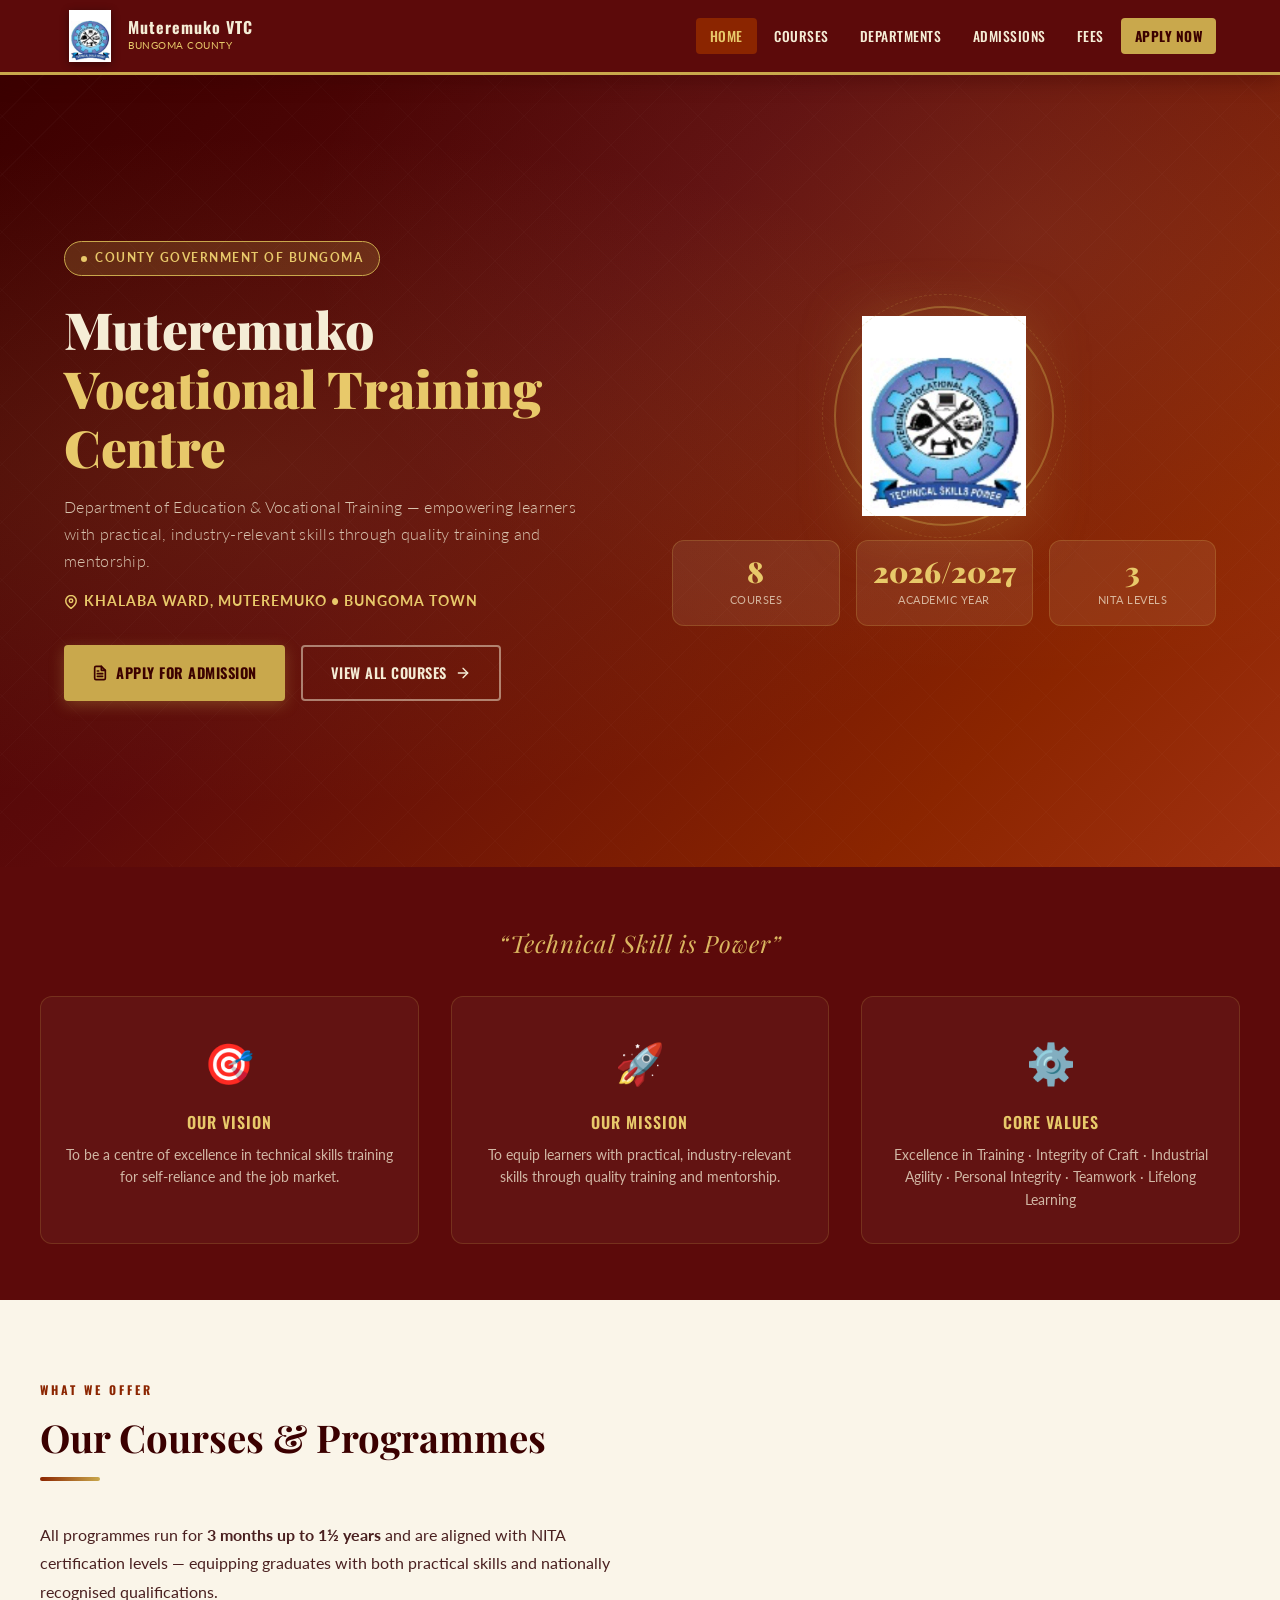
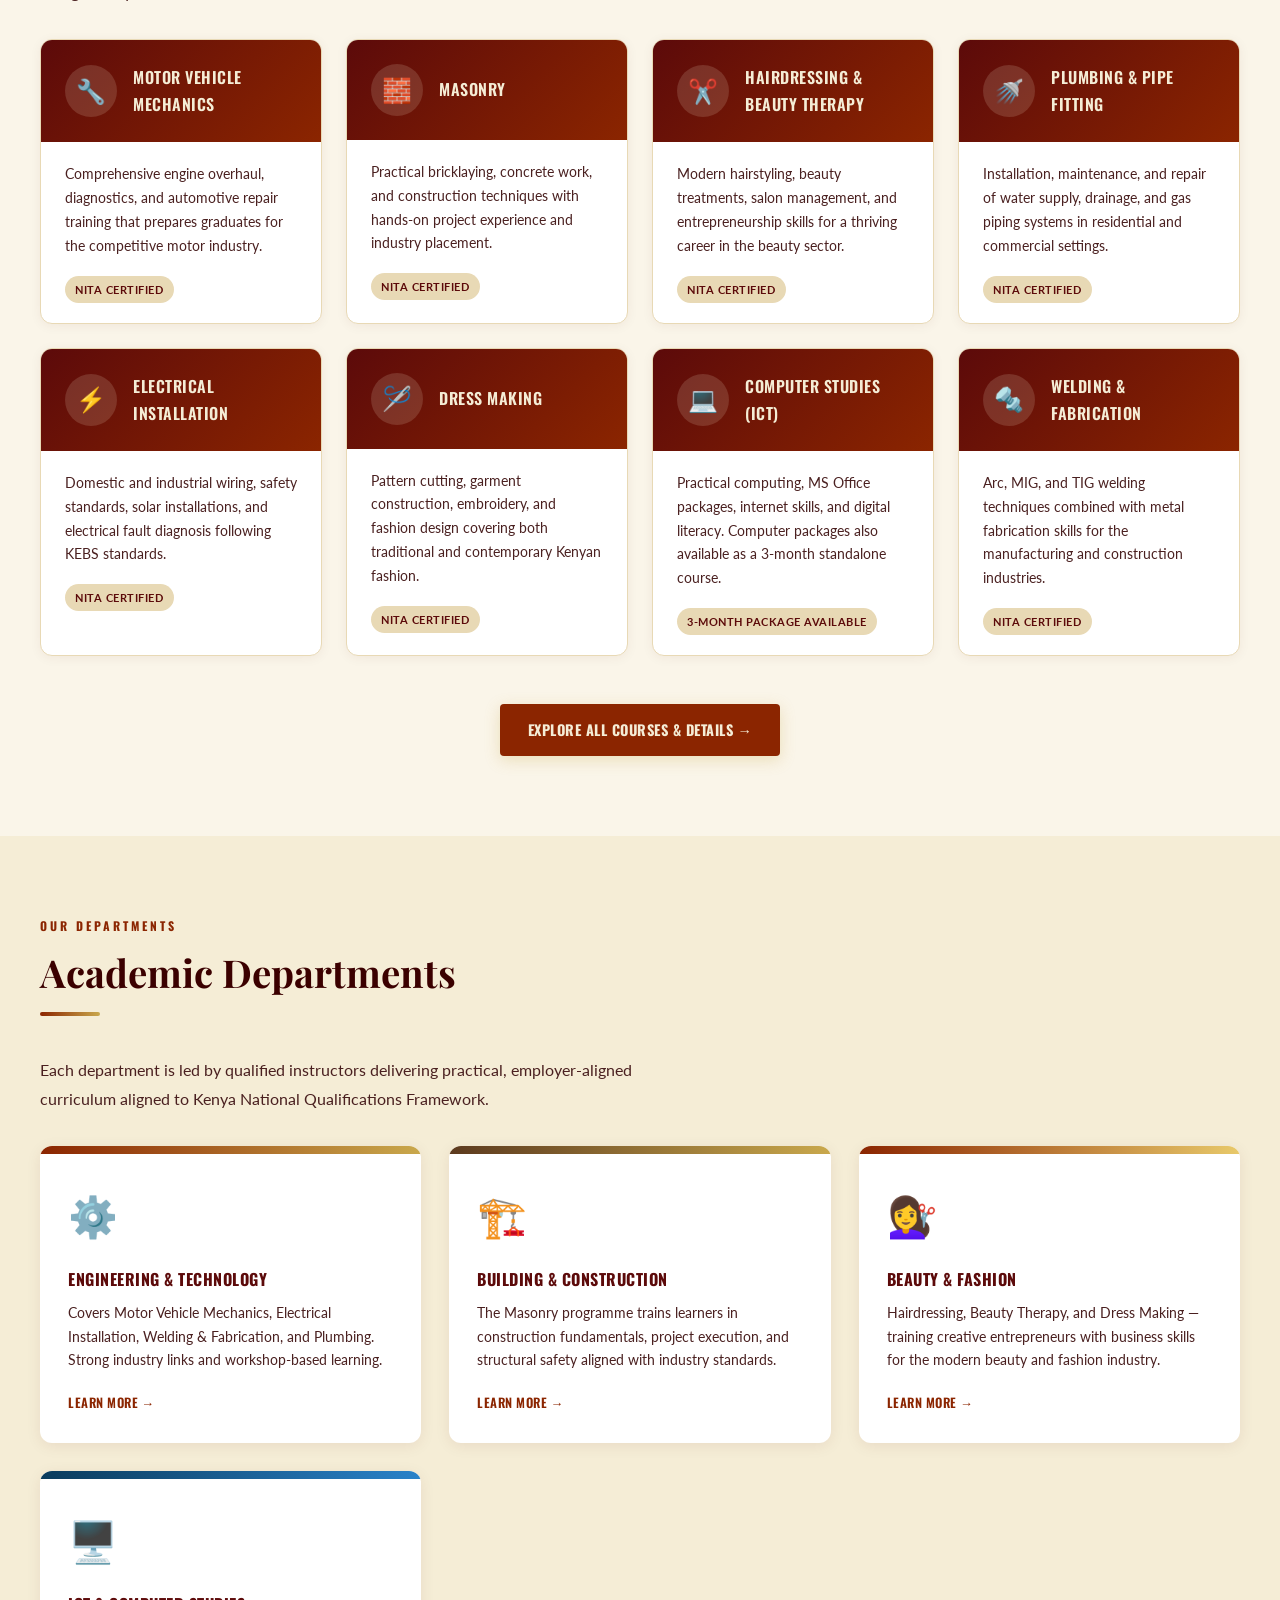
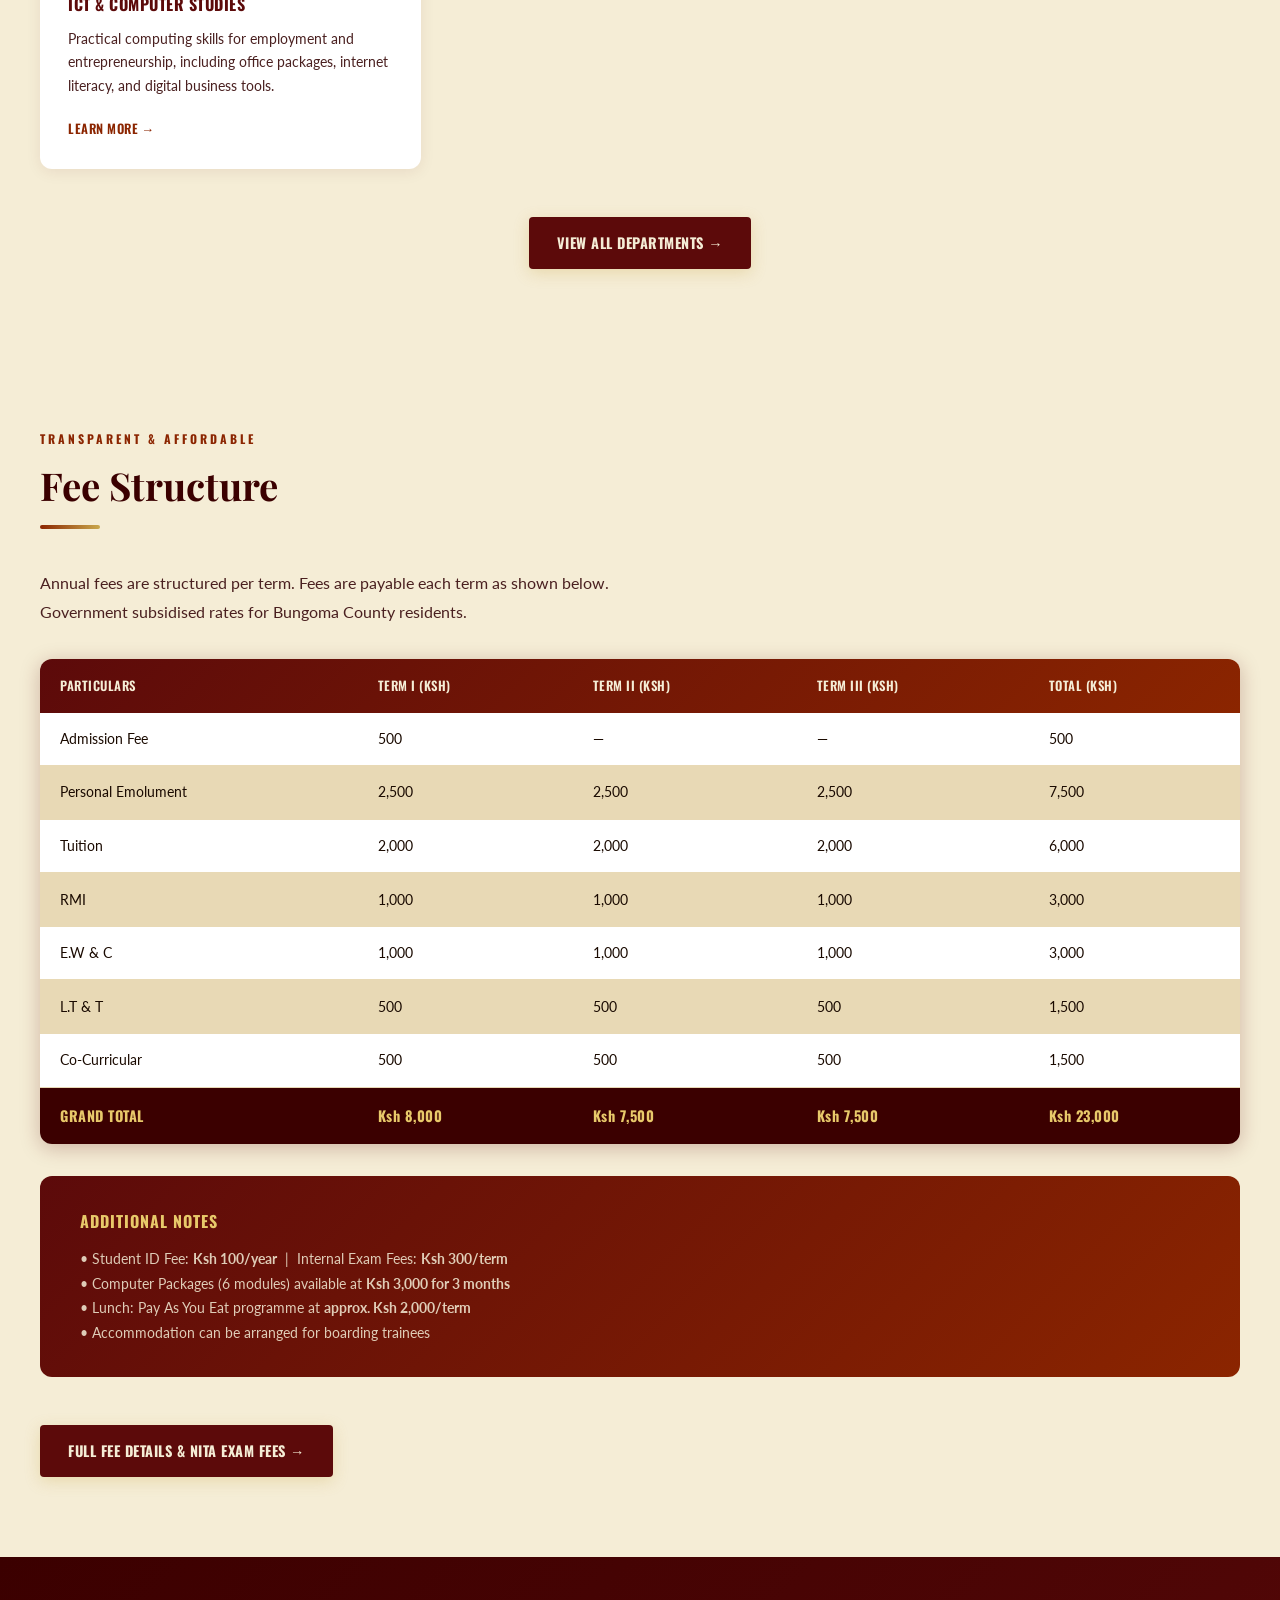
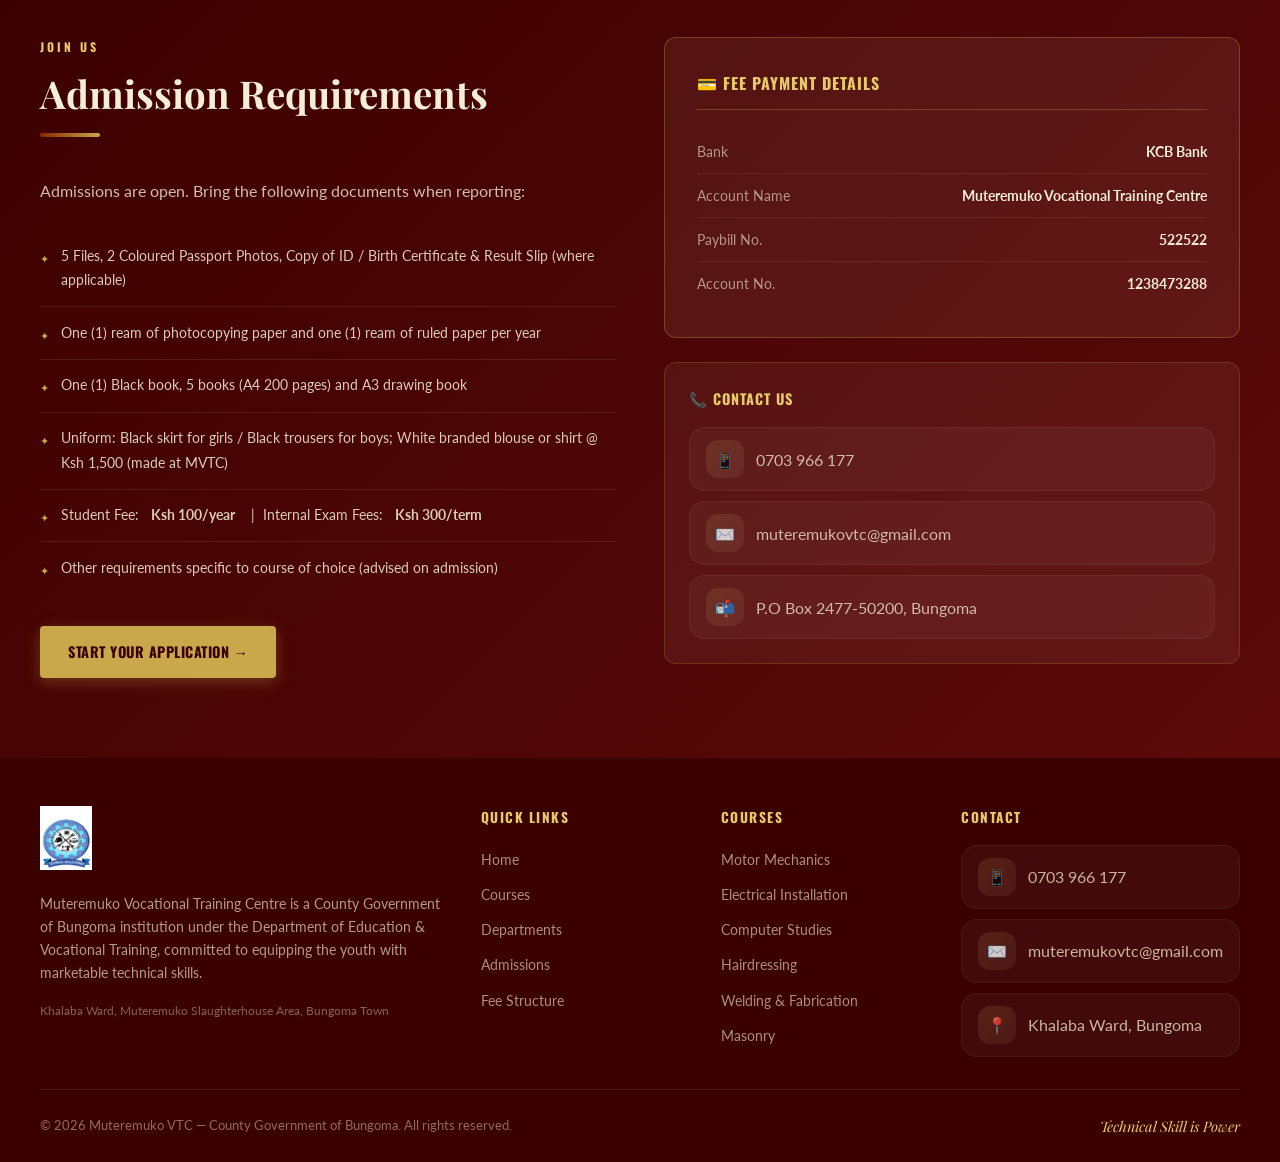
==== commit c0a38da6: "paymenrt boc styling" ====
--- a/index.html
+++ b/index.html
@@ -85,6 +85,7 @@
 
 <!-- ABOUT STRIP -->
 <div class="about-strip" aria-label="Our Mission and Values">
+  <div class="about-strip-motto">“Technical Skill is Power”</div>
   <div class="about-strip-grid">
     <div class="about-strip-item reveal">
       <div class="about-strip-icon">🎯</div>
--- a/style.css
+++ b/style.css
@@ -1991,3 +1991,722 @@
   section { padding: 3rem 1rem; }
   .hero-stats { grid-template-columns: 1fr 1fr; }
 }
+
+/* ============ APPLICATION SUMMARY + KCB PAYMENT ============ */
+.app-summary {
+  background: var(--white);
+  border: 1px solid var(--cream-dark);
+  border-radius: var(--radius-lg);
+  overflow: hidden;
+  box-shadow: 0 4px 20px rgba(92,10,10,0.1);
+  margin-bottom: 1.5rem;
+}
+
+.app-summary-header {
+  background: linear-gradient(135deg, var(--maroon), var(--brick-red));
+  padding: 1.5rem 1.75rem;
+  display: flex;
+  align-items: center;
+  gap: 1rem;
+  color: var(--cream);
+}
+
+.app-summary-icon { font-size: 2rem; flex-shrink: 0; }
+
+.app-summary-title {
+  font-family: var(--font-heading);
+  font-size: 1.1rem;
+  font-weight: 700;
+  color: var(--gold-light);
+  text-transform: uppercase;
+  letter-spacing: 1px;
+}
+
+.app-summary-sub {
+  font-size: 0.85rem;
+  color: rgba(245,237,214,0.8);
+  margin-top: 2px;
+}
+
+.app-summary-body {
+  padding: 1.25rem 1.75rem;
+  border-bottom: 2px solid var(--cream-dark);
+}
+
+.app-summary-row {
+  display: flex;
+  justify-content: space-between;
+  align-items: center;
+  padding: 0.55rem 0;
+  font-size: 0.875rem;
+  border-bottom: 1px solid var(--cream-dark);
+}
+
+.app-summary-row:last-child { border-bottom: none; }
+.app-summary-row span { color: var(--text-mid); }
+.app-summary-row strong { color: var(--text-dark); font-weight: 700; }
+
+.app-summary-ref strong {
+  font-family: var(--font-heading);
+  font-size: 1rem;
+  color: var(--brick-red);
+  letter-spacing: 1px;
+}
+
+/* Payment step */
+.app-payment-step { padding: 1.75rem; }
+
+.app-payment-label {
+  font-family: var(--font-heading);
+  font-size: 0.75rem;
+  font-weight: 700;
+  color: var(--brick-red);
+  text-transform: uppercase;
+  letter-spacing: 2px;
+  margin-bottom: 0.5rem;
+}
+
+.app-payment-amount {
+  font-family: var(--font-display);
+  font-size: 2rem;
+  font-weight: 900;
+  color: var(--deep-maroon);
+  margin-bottom: 1.25rem;
+}
+
+.app-payment-amount span {
+  font-family: var(--font-body);
+  font-size: 0.9rem;
+  font-weight: 400;
+  color: var(--text-mid);
+  margin-left: 6px;
+}
+
+/* KCB Card */
+.kcb-payment-card {
+  background: var(--cream);
+  border: 2px solid var(--cream-dark);
+  border-radius: var(--radius-lg);
+  overflow: hidden;
+  margin-bottom: 1.25rem;
+}
+
+.kcb-bank-header {
+  background: linear-gradient(135deg, #006633, #009944);
+  padding: 1rem 1.25rem;
+  display: flex;
+  align-items: center;
+  gap: 0.75rem;
+  color: #fff;
+}
+
+.kcb-logo { font-size: 1.5rem; }
+
+.kcb-bank-name {
+  font-family: var(--font-heading);
+  font-size: 0.95rem;
+  font-weight: 700;
+  letter-spacing: 0.5px;
+}
+
+.kcb-bank-sub {
+  font-size: 0.75rem;
+  opacity: 0.85;
+  margin-top: 1px;
+}
+
+.kcb-details { padding: 0.75rem 1.25rem; }
+
+.kcb-row {
+  display: flex;
+  align-items: center;
+  gap: 0.75rem;
+  padding: 0.6rem 0;
+  font-size: 0.875rem;
+  border-bottom: 1px solid var(--cream-dark);
+}
+
+.kcb-row:last-child { border-bottom: none; }
+.kcb-row span { color: var(--text-mid); flex: 1; }
+
+.kcb-val {
+  font-family: var(--font-heading);
+  font-size: 1rem;
+  color: var(--deep-maroon);
+  letter-spacing: 0.5px;
+}
+
+.kcb-copy-btn {
+  background: var(--brick-red);
+  color: var(--cream);
+  border: none;
+  border-radius: var(--radius);
+  padding: 0.25rem 0.65rem;
+  font-family: var(--font-heading);
+  font-size: 0.7rem;
+  font-weight: 700;
+  text-transform: uppercase;
+  letter-spacing: 0.5px;
+  cursor: pointer;
+  transition: background var(--transition);
+  flex-shrink: 0;
+}
+
+.kcb-copy-btn:hover { background: var(--maroon); }
+
+.kcb-instructions {
+  background: rgba(0,102,51,0.06);
+  border-top: 1px solid var(--cream-dark);
+  padding: 1rem 1.25rem;
+  display: flex;
+  flex-direction: column;
+  gap: 0.5rem;
+}
+
+.kcb-step {
+  display: flex;
+  align-items: flex-start;
+  gap: 0.6rem;
+  font-size: 0.85rem;
+  color: var(--text-mid);
+}
+
+.kcb-step span {
+  width: 20px;
+  height: 20px;
+  background: #006633;
+  color: #fff;
+  border-radius: 50%;
+  display: flex;
+  align-items: center;
+  justify-content: center;
+  font-size: 0.7rem;
+  font-weight: 700;
+  flex-shrink: 0;
+}
+
+.kcb-note {
+  background: rgba(201,168,76,0.15);
+  border-left: 3px solid var(--gold);
+  padding: 0.65rem 1rem;
+  font-size: 0.8rem;
+  color: var(--text-mid);
+  margin: 0 1.25rem 1.25rem;
+  border-radius: 0 var(--radius) var(--radius) 0;
+}
+
+/* Action buttons */
+.app-payment-actions {
+  display: flex;
+  gap: 0.75rem;
+  flex-wrap: wrap;
+  margin-top: 0.5rem;
+}
+
+.kcb-whatsapp-btn {
+  display: inline-flex;
+  align-items: center;
+  gap: 6px;
+  background: #25D366;
+  color: #fff;
+  padding: 0.75rem 1.25rem;
+  border-radius: var(--radius);
+  font-family: var(--font-heading);
+  font-size: 0.85rem;
+  font-weight: 700;
+  text-decoration: none;
+  text-transform: uppercase;
+  letter-spacing: 0.5px;
+  transition: background var(--transition);
+}
+
+.kcb-whatsapp-btn:hover { background: #1ebe5d; }
+
+.kcb-new-app-btn {
+  background: none;
+  border: 2px solid var(--cream-dark);
+  color: var(--text-mid);
+  padding: 0.75rem 1.25rem;
+  border-radius: var(--radius);
+  font-family: var(--font-heading);
+  font-size: 0.85rem;
+  font-weight: 600;
+  text-transform: uppercase;
+  letter-spacing: 0.5px;
+  cursor: pointer;
+  transition: all var(--transition);
+}
+
+.kcb-new-app-btn:hover {
+  border-color: var(--brick-red);
+  color: var(--brick-red);
+}
+
+/* ============ ENQUIRY SUCCESS CARD ============ */
+.enq-success-card {
+  background: #fff;
+  border: 2px solid #2ecc71;
+  border-radius: var(--radius-lg);
+  padding: 2.5rem 2rem;
+  text-align: center;
+  box-shadow: 0 4px 20px rgba(46,204,113,0.15);
+  margin-top: 0.5rem;
+}
+
+.enq-success-icon {
+  font-size: 3rem;
+  margin-bottom: 0.75rem;
+}
+
+.enq-success-title {
+  font-family: var(--font-heading);
+  font-size: 1.3rem;
+  font-weight: 700;
+  color: #1a7a40;
+  text-transform: uppercase;
+  letter-spacing: 1px;
+  margin-bottom: 0.5rem;
+}
+
+.enq-success-msg {
+  font-size: 0.95rem;
+  color: #4A2020;
+  line-height: 1.7;
+  max-width: 380px;
+  margin: 0 auto;
+}
+
+/* ============ PAYMENT METHOD TABS ============ */
+.pay-method-tabs {
+  display: flex;
+  gap: 0.75rem;
+  margin-bottom: 1.25rem;
+}
+
+.pay-method-btn {
+  flex: 1;
+  padding: 0.75rem 1rem;
+  border: 2px solid #E8D9B5;
+  border-radius: 8px;
+  background: #fff;
+  font-family: 'Oswald', sans-serif;
+  font-size: 0.9rem;
+  font-weight: 600;
+  color: #4A2020;
+  text-transform: uppercase;
+  letter-spacing: 0.5px;
+  cursor: pointer;
+  transition: all 0.3s ease;
+}
+
+.pay-method-btn:hover {
+  border-color: #8B2500;
+  color: #8B2500;
+}
+
+.pay-method-btn.active {
+  background: linear-gradient(135deg, #5C0A0A, #8B2500);
+  border-color: #8B2500;
+  color: #F5EDD6;
+}
+
+/* ============ PAYMENT PANELS ============ */
+.pay-panel { display: none; }
+.pay-panel.active { display: block; }
+
+/* ============ CONFIRMATION CODE FORM ============ */
+.pay-confirm-form {
+  margin-top: 1.25rem;
+  display: flex;
+  flex-direction: column;
+  gap: 0.5rem;
+}
+
+.pay-confirm-label {
+  font-family: 'Oswald', sans-serif;
+  font-size: 0.8rem;
+  font-weight: 700;
+  color: #1A0A00;
+  text-transform: uppercase;
+  letter-spacing: 0.5px;
+}
+
+.pay-confirm-input {
+  padding: 0.75rem 1rem;
+  border: 2px solid #E8D9B5;
+  border-radius: 4px;
+  font-family: 'Lato', sans-serif;
+  font-size: 1rem;
+  font-weight: 700;
+  color: #1A0A00;
+  letter-spacing: 2px;
+  text-transform: uppercase;
+  background: #fff;
+  outline: none;
+  transition: border-color 0.3s ease, box-shadow 0.3s ease;
+}
+
+.pay-confirm-input:focus {
+  border-color: #8B2500;
+  box-shadow: 0 0 0 3px rgba(139,37,0,0.08);
+}
+
+.pay-confirm-hint {
+  font-size: 0.8rem;
+  color: #4A2020;
+  line-height: 1.5;
+}
+
+/* ============ PAYMENT DONE CARD ============ */
+.pay-done-card {
+  background: #fff;
+  border: 2px solid #2ecc71;
+  border-radius: 12px;
+  padding: 2rem;
+  text-align: center;
+  margin-top: 1rem;
+}
+
+.pay-done-icon { font-size: 3rem; margin-bottom: 0.75rem; }
+
+.pay-done-title {
+  font-family: 'Oswald', sans-serif;
+  font-size: 1.2rem;
+  font-weight: 700;
+  color: #1a7a40;
+  text-transform: uppercase;
+  letter-spacing: 1px;
+  margin-bottom: 0.5rem;
+}
+
+.pay-done-msg {
+  font-size: 0.9rem;
+  color: #4A2020;
+  line-height: 1.7;
+  max-width: 400px;
+  margin: 0 auto 1.25rem;
+}
+
+.pay-done-contacts {
+  display: flex;
+  gap: 0.75rem;
+  justify-content: center;
+  flex-wrap: wrap;
+}
+
+/* ============ MOBILE FIXES ============ */
+
+/* --- General overflow guard --- */
+@media (max-width: 768px) {
+  html, body { overflow-x: hidden; }
+
+  /* Page sections */
+  .page-section { padding: 2.5rem 1rem; }
+  .section-container { padding: 0; }
+
+  /* Page hero */
+  .page-hero { padding: 2.5rem 1rem 2rem; }
+  .page-hero h1 { font-size: 1.6rem; }
+
+  /* Admissions layout already stacks at 900px but needs tighter padding */
+  .adm-layout { gap: 1.5rem; }
+  .adm-req-box { padding: 1.25rem 1rem; }
+
+  /* Tabs — keep as row but allow wrap, don't force column */
+  .adm-tabs { flex-direction: row; flex-wrap: wrap; }
+  .adm-tab { font-size: 0.78rem; padding: 0.55rem 0.85rem; }
+
+  /* Form */
+  .adm-form-intro { font-size: 0.85rem; }
+  .form-section-label { font-size: 0.7rem; }
+  .adm-submit-btn { width: 100%; text-align: center; justify-content: center; }
+
+  /* Application summary */
+  .app-summary-header { padding: 1.25rem 1rem; gap: 0.75rem; }
+  .app-summary-title { font-size: 0.95rem; }
+  .app-summary-body { padding: 1rem; }
+  .app-summary-row { font-size: 0.82rem; flex-wrap: wrap; gap: 0.25rem; }
+  .app-summary-row strong { word-break: break-all; }
+
+  /* Payment step */
+  .app-payment-step { padding: 1.25rem 1rem; }
+  .app-payment-amount { font-size: 1.5rem; }
+
+  /* Payment method tabs */
+  .pay-method-tabs { flex-direction: column; gap: 0.5rem; }
+  .pay-method-btn { width: 100%; }
+
+  /* KCB / payment card */
+  .kcb-payment-card { overflow: hidden; }
+  .kcb-bank-header { padding: 0.85rem 1rem; }
+  .kcb-bank-name { font-size: 0.85rem; }
+  .kcb-details { padding: 0.5rem 0.85rem; }
+  .kcb-row {
+    flex-wrap: wrap;
+    gap: 0.4rem;
+    padding: 0.55rem 0;
+    font-size: 0.82rem;
+  }
+  .kcb-row span { flex: 1 1 100%; color: #4A2020; font-size: 0.75rem; }
+  .kcb-val { font-size: 0.95rem; }
+  .kcb-copy-btn { margin-left: auto; }
+  .kcb-instructions { padding: 0.85rem 1rem; gap: 0.6rem; }
+  .kcb-step { font-size: 0.8rem; }
+  .kcb-note { margin: 0 0.85rem 0.85rem; font-size: 0.78rem; }
+
+  /* Confirmation code */
+  .pay-confirm-form { gap: 0.6rem; }
+  .pay-confirm-input { font-size: 0.9rem; letter-spacing: 1px; }
+
+  /* Payment done card */
+  .pay-done-card { padding: 1.5rem 1rem; }
+  .pay-done-contacts { flex-direction: column; align-items: center; }
+  .pay-done-contacts a { width: 100%; justify-content: center; text-align: center; }
+
+  /* Action buttons */
+  .app-payment-actions { flex-direction: column; }
+  .kcb-whatsapp-btn,
+  .kcb-new-app-btn { width: 100%; justify-content: center; text-align: center; }
+
+  /* Enquiry success card */
+  .enq-success-card { padding: 1.75rem 1rem; }
+
+  /* Sidebar payment box rows */
+  .adm-pay-row { font-size: 0.8rem; }
+
+  /* Footer */
+  .footer-grid { gap: 1.5rem; }
+  .footer-brand p { font-size: 0.8rem; }
+}
+
+/* --- Extra small screens (≤ 400px) --- */
+@media (max-width: 400px) {
+  .page-hero h1 { font-size: 1.35rem; }
+  .app-summary-title { font-size: 0.85rem; }
+  .app-payment-amount { font-size: 1.25rem; }
+  .kcb-bank-name { font-size: 0.8rem; }
+  .adm-tab { font-size: 0.72rem; padding: 0.5rem 0.65rem; }
+  .pay-confirm-input { font-size: 0.85rem; }
+}
+
+/* ============================================
+   GLOBAL MOBILE OVERFLOW FIX
+   Targets all pages — no desktop styles changed
+   ============================================ */
+
+@media (max-width: 768px) {
+
+  /* --- Core overflow guard --- */
+  html, body { overflow-x: hidden; width: 100%; }
+
+  /* --- Section containers need side padding --- */
+  .section-container,
+  .page-section .section-container { padding: 0 1rem; }
+
+  /* --- Hero (index.html) --- */
+  .hero { min-height: auto; padding: 3rem 0; }
+  .hero-content { padding: 2.5rem 1rem; gap: 2rem; }
+  .hero-badge { font-size: 0.7rem; padding: 0.35rem 0.85rem; }
+  .hero-title { font-size: clamp(1.6rem, 6vw, 2.4rem); }
+  .hero-subtitle { font-size: 0.9rem; }
+  .hero-actions { flex-direction: column; gap: 0.75rem; }
+  .hero-actions .btn-primary,
+  .hero-actions .btn-secondary { width: 100%; justify-content: center; }
+  /* 3-col stats → 2-col on mobile, already handled but ensure no overflow */
+  .hero-stats { grid-template-columns: repeat(2, 1fr); gap: 0.75rem; }
+  .stat-number { font-size: 1.4rem; }
+
+  /* --- About strip --- */
+  .about-strip { padding: 2.5rem 1rem; }
+
+  /* --- Courses grid (index + courses page) --- */
+  .courses-grid { grid-template-columns: 1fr; }
+  .course-full-body { grid-template-columns: 1fr; padding: 1.5rem 1rem; }
+  .course-full-header { padding: 1.5rem 1rem; flex-direction: column; text-align: center; gap: 1rem; }
+  .course-full-header-text h2 { font-size: 1.2rem; }
+
+  /* --- Fee tables (fees.html) --- */
+  .fee-table-wrapper { overflow-x: auto; -webkit-overflow-scrolling: touch; }
+  .fee-table { min-width: 480px; }
+  .fee-summary-grid { grid-template-columns: 1fr; gap: 1rem; }
+  .fees-card-header { padding: 1rem; }
+  .payment-section { padding: 1.5rem 1rem; }
+
+  /* --- Departments page --- */
+  .dept-detail-grid { grid-template-columns: 1fr; gap: 1.5rem; }
+  .dept-header { flex-direction: column; gap: 1rem; }
+  .dept-icon-lg { width: 60px; height: 60px; font-size: 2.5rem; }
+
+  /* --- NITA / contact grids --- */
+  .nita-grid { grid-template-columns: 1fr; }
+  .contact-grid { grid-template-columns: 1fr; }
+  .req-grid { grid-template-columns: 1fr; }
+  .terms-grid { grid-template-columns: 1fr; }
+
+  /* --- Footer --- */
+  .footer-grid {
+    grid-template-columns: 1fr;
+    gap: 1.5rem;
+    padding: 0 1rem 1.5rem;
+  }
+  .footer-bottom { flex-direction: column; text-align: center; gap: 0.5rem; }
+
+  /* --- Admissions page --- */
+  .adm-layout { grid-template-columns: 1fr; gap: 1.5rem; }
+  .adm-sidebar { position: static; }
+  .adm-req-box { padding: 1.25rem 1rem; }
+  .adm-tabs { flex-direction: row; flex-wrap: wrap; border-bottom: 2px solid #E8D9B5; }
+  .adm-tab { font-size: 0.78rem; padding: 0.5rem 0.85rem; }
+  .form-row { grid-template-columns: 1fr; }
+  .adm-submit-btn { width: 100%; text-align: center; }
+
+  /* --- App summary + payment card --- */
+  .app-summary-header { padding: 1.25rem 1rem; }
+  .app-summary-body { padding: 1rem; }
+  .app-summary-row { flex-wrap: wrap; gap: 0.25rem; font-size: 0.82rem; }
+  .app-summary-row strong { word-break: break-all; }
+  .app-payment-step { padding: 1.25rem 1rem; }
+  .app-payment-amount { font-size: 1.4rem; }
+  .pay-method-tabs { flex-direction: column; }
+  .pay-method-btn { width: 100%; }
+  .kcb-bank-header { padding: 0.85rem 1rem; }
+  .kcb-details { padding: 0.5rem 0.85rem; }
+  .kcb-row { flex-wrap: wrap; gap: 0.4rem; font-size: 0.82rem; }
+  .kcb-row span { flex: 1 1 100%; font-size: 0.75rem; }
+  .kcb-copy-btn { margin-left: auto; }
+  .kcb-instructions { padding: 0.85rem 1rem; }
+  .kcb-step { font-size: 0.8rem; }
+  .kcb-note { margin: 0 0.85rem 0.85rem; font-size: 0.78rem; }
+  .pay-confirm-input { font-size: 0.9rem; }
+  .app-payment-actions { flex-direction: column; }
+  .kcb-whatsapp-btn,
+  .kcb-new-app-btn { width: 100%; justify-content: center; text-align: center; }
+  .pay-done-contacts { flex-direction: column; align-items: stretch; }
+  .pay-done-contacts a { width: 100%; justify-content: center; }
+  .enq-success-card { padding: 1.75rem 1rem; }
+
+  /* --- Highlight box --- */
+  .highlight-box { padding: 1.5rem 1rem; }
+
+  /* --- Step cards (admissions) --- */
+  .steps-grid { grid-template-columns: 1fr 1fr; }
+
+  /* --- Dept cards grid --- */
+  .dept-grid { grid-template-columns: 1fr; }
+
+  /* --- General section padding --- */
+  section { padding: 3rem 1rem; }
+  .page-section { padding: 2.5rem 1rem; }
+  .page-hero { padding: 2.5rem 1rem 2rem; }
+  .page-hero h1 { font-size: clamp(1.4rem, 5vw, 2rem); }
+  .about-strip-grid { padding: 0 1rem; }
+}
+
+/* Extra small — 400px and below */
+@media (max-width: 400px) {
+  .hero-stats { grid-template-columns: 1fr; }
+  .steps-grid { grid-template-columns: 1fr; }
+  .adm-tabs { flex-direction: column; }
+  .adm-tab { font-size: 0.75rem; }
+  .hero-title { font-size: 1.4rem; }
+  .page-hero h1 { font-size: 1.3rem; }
+  .fee-summary-card .fee-amt { font-size: 1.6rem; }
+}
+
+/* ============ PAGE HERO MOTTO ============ */
+.page-hero-motto {
+  font-family: var(--font-display);
+  font-style: italic;
+  font-size: 1.1rem;
+  color: var(--gold-light);
+  margin-top: 0.5rem;
+  letter-spacing: 0.5px;
+}
+
+/* ============ ABOUT STRIP MOTTO ============ */
+.about-strip-motto {
+  text-align: center;
+  font-family: var(--font-display);
+  font-style: italic;
+  font-size: clamp(1.1rem, 2.5vw, 1.5rem);
+  color: var(--gold-light);
+  letter-spacing: 1px;
+  margin-bottom: 2rem;
+  opacity: 0.9;
+}
+
+/* PAYMENT CONFIRM FORM */
+.pay-confirm-form{
+  width:100%;
+  display:flex;
+  flex-direction:column;
+  gap:1rem;
+  padding:1.2rem;
+  margin-top:1.5rem;
+
+  background:#ffffff;
+  border:1px solid #e5e5e5;
+  border-radius:18px;
+
+  box-sizing:border-box;
+}
+
+/* LABEL */
+.pay-confirm-label{
+  font-size:1rem;
+  font-weight:600;
+  color:#222;
+  line-height:1.4;
+}
+
+/* TEXTAREA / INPUT */
+.pay-confirm-input{
+  width:100%;
+  min-height:120px;
+
+  padding:1rem 1.1rem;
+
+  border:1px solid #d8d8d8;
+  border-radius:14px;
+
+  background:#fafafa;
+
+  font-size:1rem;
+  line-height:1.6;
+
+  resize:vertical;
+  outline:none;
+
+  transition:0.3s ease;
+
+  box-sizing:border-box;
+}
+
+/* FOCUS */
+.pay-confirm-input:focus{
+  background:#fff;
+  border-color:#0b6b3a;
+  box-shadow:0 0 0 4px rgba(11,107,58,0.12);
+}
+
+/* PLACEHOLDER */
+.pay-confirm-input::placeholder{
+  color:#999;
+  font-size:0.95rem;
+}
+
+/* HINT TEXT */
+.pay-confirm-hint{
+  margin:0;
+
+  font-size:0.9rem;
+  line-height:1.6;
+
+  color:#666;
+}
+
+/* BUTTON */
+.pay-confirm-form .adm-submit-btn{
+  width:100%;
+  margin-top:0.5rem;
+}
